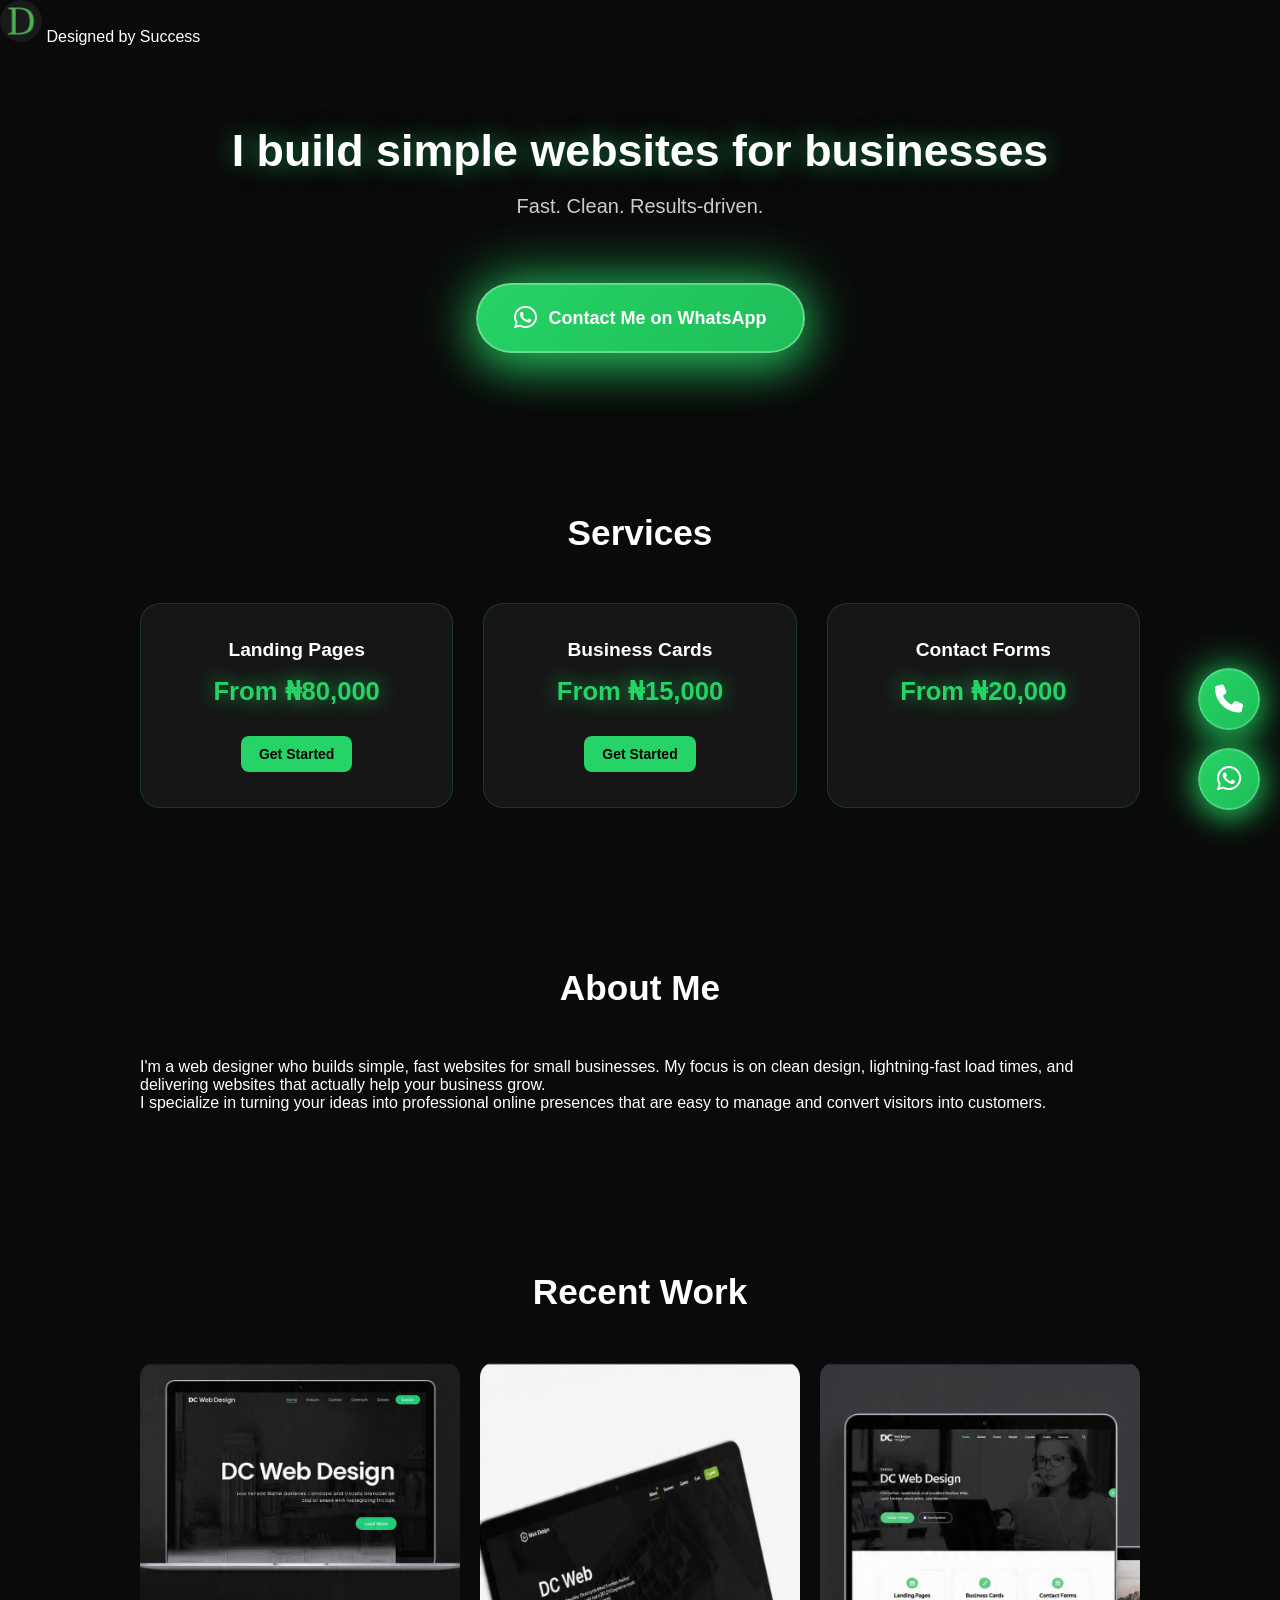
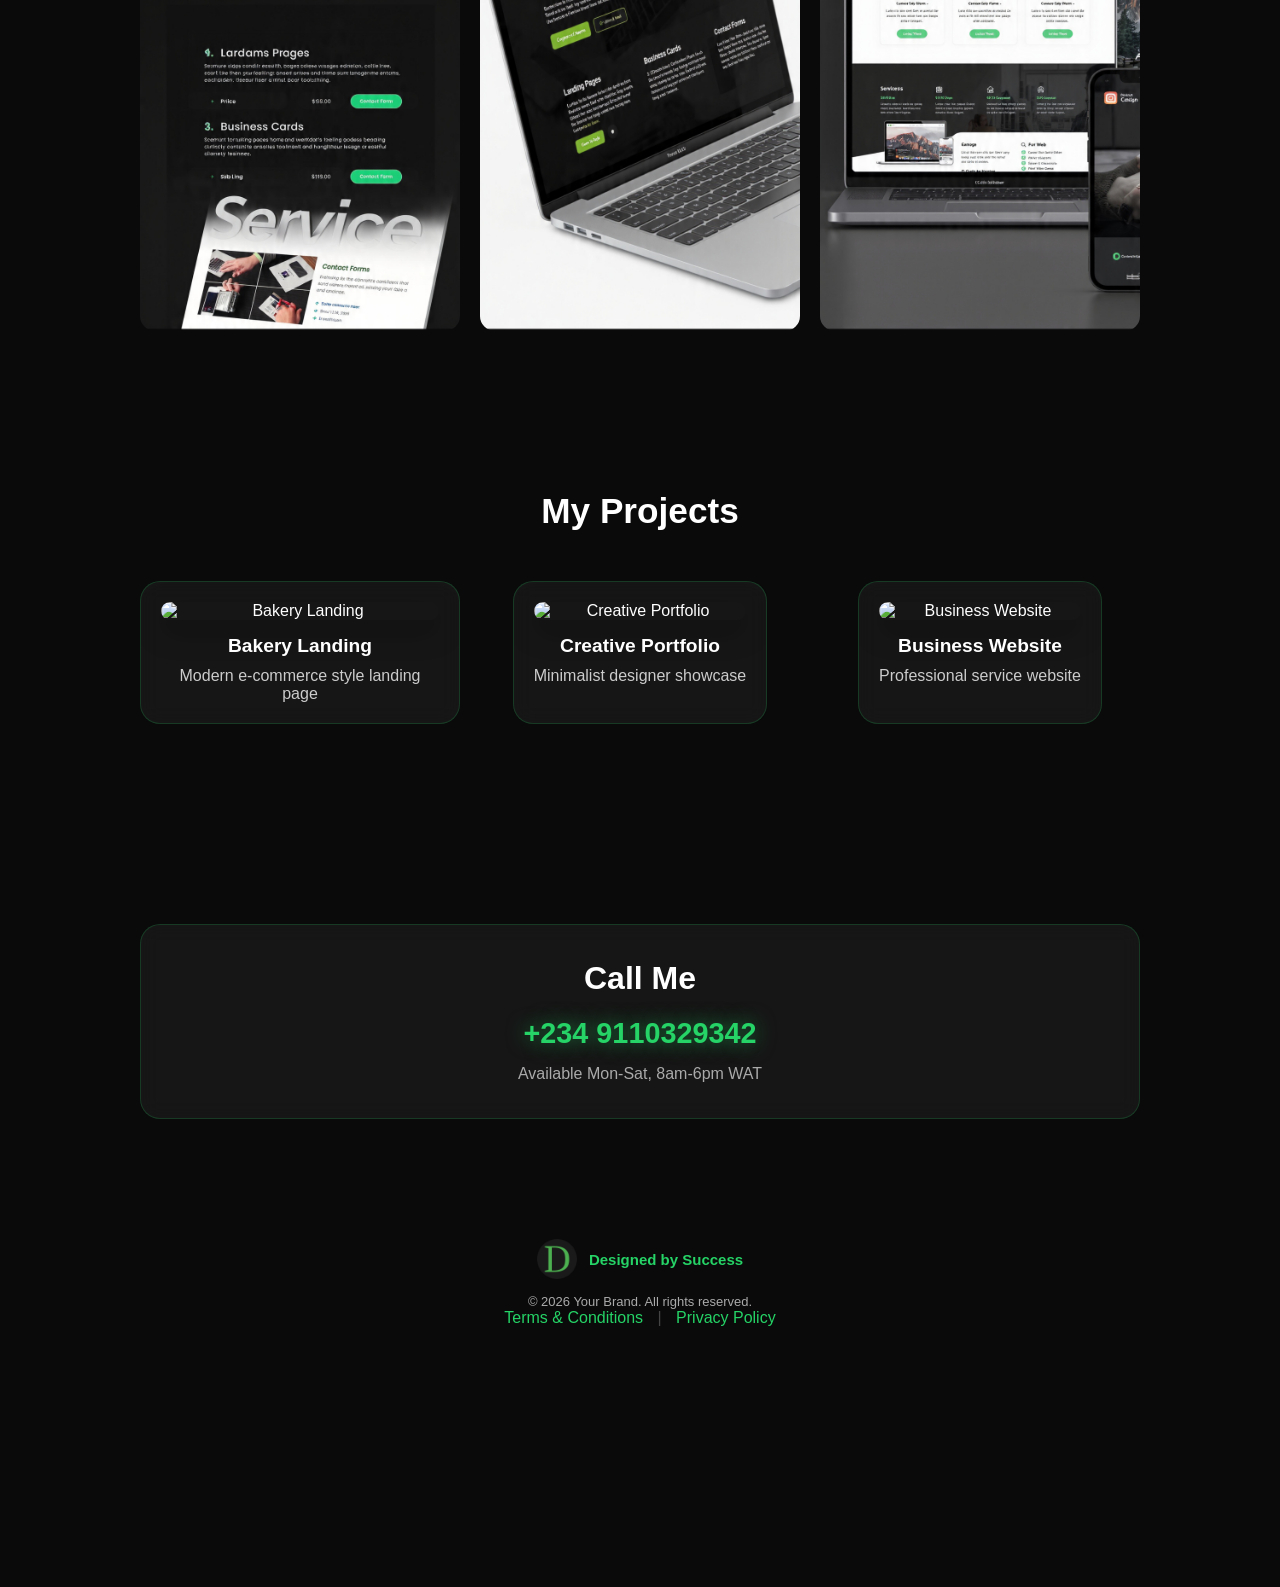
==== index.html @ 62ca5a3e "Fix image source in footer logo" ====
<!DOCTYPE html>
<html lang="en">
<head>
    <meta charset="UTF-8">
    <meta name="viewport" content="width=device-width, initial-scale=1.0">
    <title>Designed by Success</title>
    <link rel="stylesheet" href="style.css?v=5">
    <link rel="stylesheet" href="https://cdnjs.cloudflare.com/ajax/libs/font-awesome/6.5.1/css/all.min.css">
</head>
<body>
    <!-- Animated Background -->
    <div class="background-mesh"></div>

    <!-- Hero -->
    <header class="hero">
        <nav class="nav">
            <div class="logo">
                <img src="logo.png.png" alt="Designed by Success" style="width:42px;height:42px;border-radius:50%;">
                <span class="logo-text">Designed by Success</span>
            </div>
        </nav>
        
        <div class="hero-content">
            <h1 class="tagline">
                I build simple websites for businesses
            </h1>

            <p class="sub-tagline">
                Fast. Clean. Results-driven.
            </p>
            
           <!-- Hero WhatsApp button - icon only -->
         <a href="https://wa.me/2349110329342?text=Hi%20Success%20I%20need%20a%20website%20for%20my%20business" target="_blank" class="whatsapp-btn-large">
  <i class="fab fa-whatsapp"></i> Contact Me on WhatsApp
</a>
        </div>
    </header>

    <!-- Services -->
    <section class="section services">
        <div class="container">
            <h2 class="section-title">Services</h2>
            <div class="services-grid">
                
                <div class="glass-card">
                    <h3>Landing Pages</h3>
                    <span class="price">From ₦80,000</span>
                    <a href="https://wa.me/2349110329342?text=Hi%20Success%2C%20I%20want%20a%20Landing%20Page%20From%20₦80k" target="_blank" class="btn-small">Get Started</a>
                </div>

                <div class="glass-card">
                    <h3>Business Cards</h3>
                    <span class="price">From ₦15,000</span>
                    <a href="https://wa.me/2349110329342?text=Hi%20Success%2C%20I%20want%20Business%20Cards%20From%20₦15k" target="_blank" class="btn-small">Get Started</a>
                </div>

                <div class="glass-card">
                    <h3>Contact Forms</h3>
                    <span class="price">From ₦20,000</span>
                </div>
            </div>
        </div>
    </section>

    <!-- About Me -->
    <section class="section about">
        <div class="container about-text">
            <h2 class="section-title">About Me</h2>
            <p>
                I'm a web designer who builds simple, fast websites for small businesses. My focus is on clean design, lightning-fast load times, and delivering websites that actually help your business grow.
            </p>
            <p>
                I specialize in turning your ideas into professional online presences that are easy to manage and convert visitors into customers.
            </p>
        </div>
    </section>

    <!-- Recent Work -->
    <section class="section recent-work">
        <div class="container">
            <h2 class="section-title">Recent Work</h2>
            <div class="recent-grid">
                <img src="project1.jpg.PNG" alt="Project 1">
                <img src="project2.jpg.PNG" alt="Project 2">
                <img src="project3.jpg.PNG" alt="Project 3">
            </div>
        </div>
    </section>

    <!-- My Projects -->
    <section class="section projects">
        <div class="container">
            <h2 class="section-title">My Projects</h2>
            <div class="projects-grid">
                <div class="project-card glass-card">
                    <img src="https://picsum.photos/id/870/600/400" alt="Bakery Landing">
                    <h3>Bakery Landing</h3>
                    <p>Modern e-commerce style landing page</p>
                </div>
                <div class="project-card glass-card">
                    <img src="https://picsum.photos/id/1016/600/400" alt="Creative Portfolio">
                    <h3>Creative Portfolio</h3>
                    <p>Minimalist designer showcase</p>
                </div>
                <div class="project-card glass-card">
                    <img src="https://picsum.photos/id/106/600/400" alt="Business Website">
                    <h3>Business Website</h3>
                    <p>Professional service website</p>
                </div>
            </div>
        </div>
    </section>

    <!-- Call Me -->
    <section class="section call-me">
        <div class="container">
            <div class="glass-card call-card">
                <h2>Call Me</h2>
                <a href="tel:+2349110329342" class="phone-number">+234 9110329342</a>
                <p class="availability">Available Mon-Sat, 8am-6pm WAT</p>
            </div>
        </div>
    </section>
    <!-- Footer -->
   <footer>
    <div class="footer-brand">
      <img src="logo.png.png" alt="Logo" class="footer-logo">
      <p class="designed-by">Designed by Success</p>
    </div>
    
    <p class="copyright">© 2026 Your Brand. All rights reserved.</p>
    
    <div class="footer-links">
      <a href="terms.html">Terms & Conditions</a>
      <span class="divider">|</span>
      <a href="privacy.html">Privacy Policy</a>
    </div>
  </footer>
    
    <!-- Floating buttons - LOWERED -->
    <a href="tel:+2349110329342" class="call-float">
        <i class="fas fa-phone"></i>
    </a>

    <a href="https://wa.me/2349110329342?text=Hi%20Success" target="_blank" class="whatsapp-float">
      <i class="fab fa-whatsapp"></i>
    </a>

</body>
</html>
---- style.css ----
/* ========== BASE ========== */
* {
  margin: 0;
  padding: 0;
  box-sizing: border-box;
}

body {
  font-family: -apple-system, BlinkMacSystemFont, 'Segoe UI', sans-serif;
  background: #0a0a0a;
  color: #fff;
  overflow-x: hidden;
  padding-bottom: 220px; /* Space for floating buttons */
}

/* ========== HERO ========== */
.hero-content {
  text-align: center;
  padding: 80px 20px;
}

.tagline {
  font-size: 2.8rem;
  line-height: 1.1;
  color: #fff;
  text-shadow: 0 0 25px rgba(37,211,102,0.6);
  margin-bottom: 20px;
  font-weight: 800;
}

.sub-tagline {
  font-size: 1.25rem;
  color: #ccc;
  margin-bottom: 35px;
}

/* Hero WhatsApp button - BIG like screenshot 1 */
.whatsapp-btn-large {
  display: inline-flex;
  align-items: center;
  gap: 10px;
  padding: 16px 28px;
  background: #25D366;
  color: white;
  border-radius: 50px;
  text-decoration: none;
  font-weight: 800;
  font-size: 16px;
  margin-top: 20px;
  box-shadow: 0 0 25px rgba(37, 211, 102, 0.6);
  transition: transform 0.2s;
}

.whatsapp-btn-large:hover {
  transform: scale(1.05);
}

/* Icon only button if you prefer small */
.whatsapp-btn {
  display: inline-flex;
  align-items: center;
  justify-content: center;
  width: 60px;
  height: 60px;
  border-radius: 50%;
  background: #25D366;
  color: white;
  font-size: 28px;
  box-shadow: 0 0 15px rgba(37, 211, 102, 0.7);
  text-decoration: none;
  margin-top: 20px;
}

/* ========== SECTIONS ========== */
.section {
  padding: 80px 20px;
}

.container {
  max-width: 1000px;
  margin: 0 auto;
}

.section-title {
  text-align: center;
  font-size: 2.2rem;
  margin-bottom: 50px;
  color: #fff;
}

/* ========== GLASS CARDS ========== */
.glass-card {
  background: rgba(255,255,255,0.05);
  backdrop-filter: blur(10px);
  border: 1px solid rgba(37,211,102,0.2);
  border-radius: 20px;
  padding: 35px 25px;
  text-align: center;
  overflow: hidden; /* Stop text bleeding */
}

.glass-card h3 {
  font-size: 1.2rem;
  margin-bottom: 15px;
  color: #fff;
  font-weight: 700;
}

.services-grid {
  display: grid;
  grid-template-columns: repeat(auto-fit, minmax(280px, 1fr));
  gap: 30px;
}

.price {
  font-size: 1.6rem;
  font-weight: 900;
  color: #25D366;
  text-shadow: 0 0 20px rgba(37,211,102,0.8);
  display: block;
  margin: 15px 0;
}

/* ========== GET STARTED BUTTONS - NO BLEEDING ========== */
.btn-small {
  display: inline-block;
  padding: 10px 18px;
  background: #25D366;
  color: #000;
  border-radius: 8px;
  text-decoration: none;
  font-weight: 700;
  font-size: 14px;
  margin-top: 15px;
  white-space: nowrap;
  transition: transform 0.2s;
}

.btn-small:hover {
  transform: scale(1.05);
}

/* ========== PROJECTS ========== */
.recent-grid, .projects-grid {
  display: grid;
  grid-template-columns: repeat(auto-fit, minmax(250px, 1fr));
  gap: 20px;
}

.recent-grid img, .project-card img {
  width: 100%;
  border-radius: 15px;
}

.project-card h3 {
  color: #fff;
  margin: 15px 0 10px;
}

.project-card p {
  color: #ccc;
}

/* ========== CALL ME SECTION ========== */
.call-card h2 {
  font-size: 2rem;
  margin-bottom: 20px;
  color: #fff;
}

.phone-number {
  font-size: 1.8rem;
  font-weight: 800;
  color: #25D366;
  text-decoration: none;
  text-shadow: 0 0 20px rgba(37,211,102,0.6);
}

.availability {
  color: #aaa;
  margin-top: 15px;
}

/* ========== FOOTER ========== */
footer {
  text-align: center;
  padding: 40px 20px;
  background: #0a0a0a;
  position: relative;
  z-index: 1;
}

.footer-links a {
  color: #25D366;
  margin: 0 10px;
  text-decoration: none;
}

.footer-links span {
  color: #444;
}

.copyright {
  color: #888;
  font-size: 14px;
  margin-top: 15px;
}

.built {
  color: #666;
  font-size: 13px;
  margin-top: 8px;
}

/* ========== FLOATING BUTTONS - LOWERED, NO OVERLAP ========== */
.call-float, .whatsapp-float {
  position: fixed;
  right: 20px;
  width: 58px;
  height: 58px;
  border-radius: 50%;
  background: #25D366;
  color: white;
  display: flex;
  align-items: center;
  justify-content: center;
  font-size: 27px;
  box-shadow: 0 0 20px rgba(37, 211, 102, 0.8);
  z-index: 99999;
  text-decoration: none;
  transition: transform 0.2s;
}

.call-float:hover, .whatsapp-float:hover {
  transform: scale(1.1);
}

.call-float {
  bottom: 170px; /* Lower = above footer */
}

.whatsapp-float {
  bottom: 90px; /* 80px gap = clean stack */
}

/* ========== MOBILE ========== */
@media (max-width: 600px) {
  .tagline { 
    font-size: 2.2rem;
  }
  
  .call-float { 
    bottom: 160px;
    width: 55px;
    height: 55px;
    font-size: 24px;
  }
  
  .whatsapp-float { 
    bottom: 80px;
    width: 55px;
    height: 55px;
    font-size: 24px;
  }
  
  body { 
    padding-bottom: 200px;
  }
  
  .whatsapp-btn-large {
    font-size: 15px;
    padding: 14px 24px;
  }
}
/* ========== ALL GREEN BUTTONS POP UPGRADE ========== */

/* Hero button - NUCLEAR GLOW */
a.whatsapp-btn-large {
  display: inline-flex !important;
  align-items: center !important;
  gap: 12px !important;
  padding: 20px 36px !important;
  background: linear-gradient(135deg, #25D366 0%, #1EBE57 100%) !important;
  color: white !important;
  border-radius: 60px !important;
  text-decoration: none !important;
  font-weight: 900 !important;
  font-size: 18px !important;
  margin-top: 30px !important;
  border: 2px solid rgba(255, 255, 255, 0.3) !important;
  box-shadow: 0 0 60px rgba(37, 211, 102, 0.9), 0 15px 40px rgba(37, 211, 102, 0.5) !important;
  animation: pulse-glow 1.8s infinite, bounce-in 0.6s ease-out !important;
  transition: all 0.3s ease !important;
  position: relative;
  overflow: hidden;
}

a.whatsapp-btn-large:hover {
  transform: scale(1.1) translateY(-3px) !important;
  box-shadow: 0 0 80px rgba(37, 211, 102, 1), 0 20px 50px rgba(37, 211, 102, 0.7) !important;
}

a.whatsapp-btn-large i {
  font-size: 26px !important;
  animation: bounce-right 1.5s infinite !important;
}

/* Floating buttons - GLOW HARD */
.call-float, .whatsapp-float {
  position: fixed !important;
  right: 20px !important;
  width: 62px !important;
  height: 62px !important;
  border-radius: 50% !important;
  background: linear-gradient(135deg, #25D366 0%, #1EBE57 100%) !important;
  color: white !important;
  display: flex !important;
  align-items: center !important;
  justify-content: center !important;
  font-size: 28px !important;
  box-shadow: 0 0 40px rgba(37, 211, 102, 0.9), 0 8px 25px rgba(37, 211, 102, 0.5) !important;
  z-index: 99999 !important;
  text-decoration: none !important;
  border: 2px solid rgba(255, 255, 255, 0.2) !important;
  animation: float-pulse 2s infinite !important;
  transition: transform 0.3s ease !important;
}

.call-float:hover, .whatsapp-float:hover {
  transform: scale(1.15) !important;
}

/* ========== ANIMATIONS ========== */
@keyframes pulse-glow {
 0%, 100% {
    box-shadow: 0 0 60px rgba(37, 211, 102, 0.9), 0 15px 40px rgba(37, 211, 102, 0.5);
  }
 50% {
    box-shadow: 0 0 80px rgba(37, 211, 102, 1), 0 15px 40px rgba(37, 211, 102, 0.6);
  }
}

@keyframes float-pulse {
 0%, 100% { box-shadow: 0 0 40px rgba(37, 211, 102, 0.9), 0 8px 25px rgba(37, 211, 102, 0.5); }
 50% { box-shadow: 0 0 55px rgba(37, 211, 102, 1), 0 8px 25px rgba(37, 211, 102, 0.6); }
}

@keyframes bounce-right {
 0%, 100% { transform: translateX(0); }
 50% { transform: translateX(5px); }
}

@keyframes bounce-in {
 0% { transform: scale(0.8) translateY(20px); opacity: 0; }
 60% { transform: scale(1.05) translateY(-5px); opacity: 1; }
 100% { transform: scale(1) translateY(0); opacity: 1; }
}

/* ========== MOBILE ========== */
@media (max-width: 600px) {
  a.whatsapp-btn-large {
    padding: 18px 32px !important;
    font-size: 17px !important;
  }
  
  .call-float, .whatsapp-float {
    width: 58px !important;
    height: 58px !important;
    font-size: 26px !important;
  }
}
/* Footer brand block - logo + text stick together */
.footer-brand {
  display: flex !important;
  align-items: center !important;
  justify-content: center !important;
  gap: 12px !important;
  margin-bottom: 15px !important;
}

.footer-logo {
  width: 40px !important;
  height: 40px !important;
  object-fit: contain !important;
}

.designed-by {
  font-size: 15px !important;
  font-weight: 600 !important;
  color: #25D366 !important;
  margin: 0 !important;
  white-space: nowrap !important;
}

.copyright {
  font-size: 13px !important;
  color: #aaa !important;
  margin-top: 10px !important;
}

/* Mobile: stack logo + text if screen small */
@media (max-width: 400px) {
  .footer-brand {
    flex-direction: column !important;
    gap: 6px !important;
  }
}
/* ========== RECENT WORKS SHRINK ========== */

/* Make portfolio images smaller */
.portfolio-item img,
.work-item img,
.project-card img,
.recent-works img {
  width: 100% !important;
  max-width: 450px !important; /* was probably 100% no limit */
  height: auto !important;
  border-radius: 16px !important;
  margin: 0 auto !important;
  display: block !important;
  box-shadow: 0 10px 30px rgba(0, 0, 0, 0.3) !important;
}

/* Make each portfolio card smaller */
.portfolio-item,
.work-item,
.project-card {
  max-width: 500px !important;
  margin: 0 auto 40px auto !important;
  padding: 20px !important;
}

/* Grid spacing - less gap */
.portfolio-grid,
.works-grid {
  display: grid !important;
  grid-template-columns: repeat(auto-fit, minmax(280px, 1fr)) !important;
  gap: 30px !important;
  max-width: 1200px !important;
  margin: 0 auto !important;
  padding: 0 20px !important;
}

/* Mobile: even smaller */
@media (max-width: 768px) {
  .portfolio-item img,
  .work-item img {
    max-width: 320px !important;
  }
  
  .portfolio-grid,
  .works-grid {
    grid-template-columns: 1fr !important;
    gap: 25px !important;
  }
  
  .portfolio-item,
  .work-item {
    max-width: 340px !important;
    padding: 15px !important;
  }
}
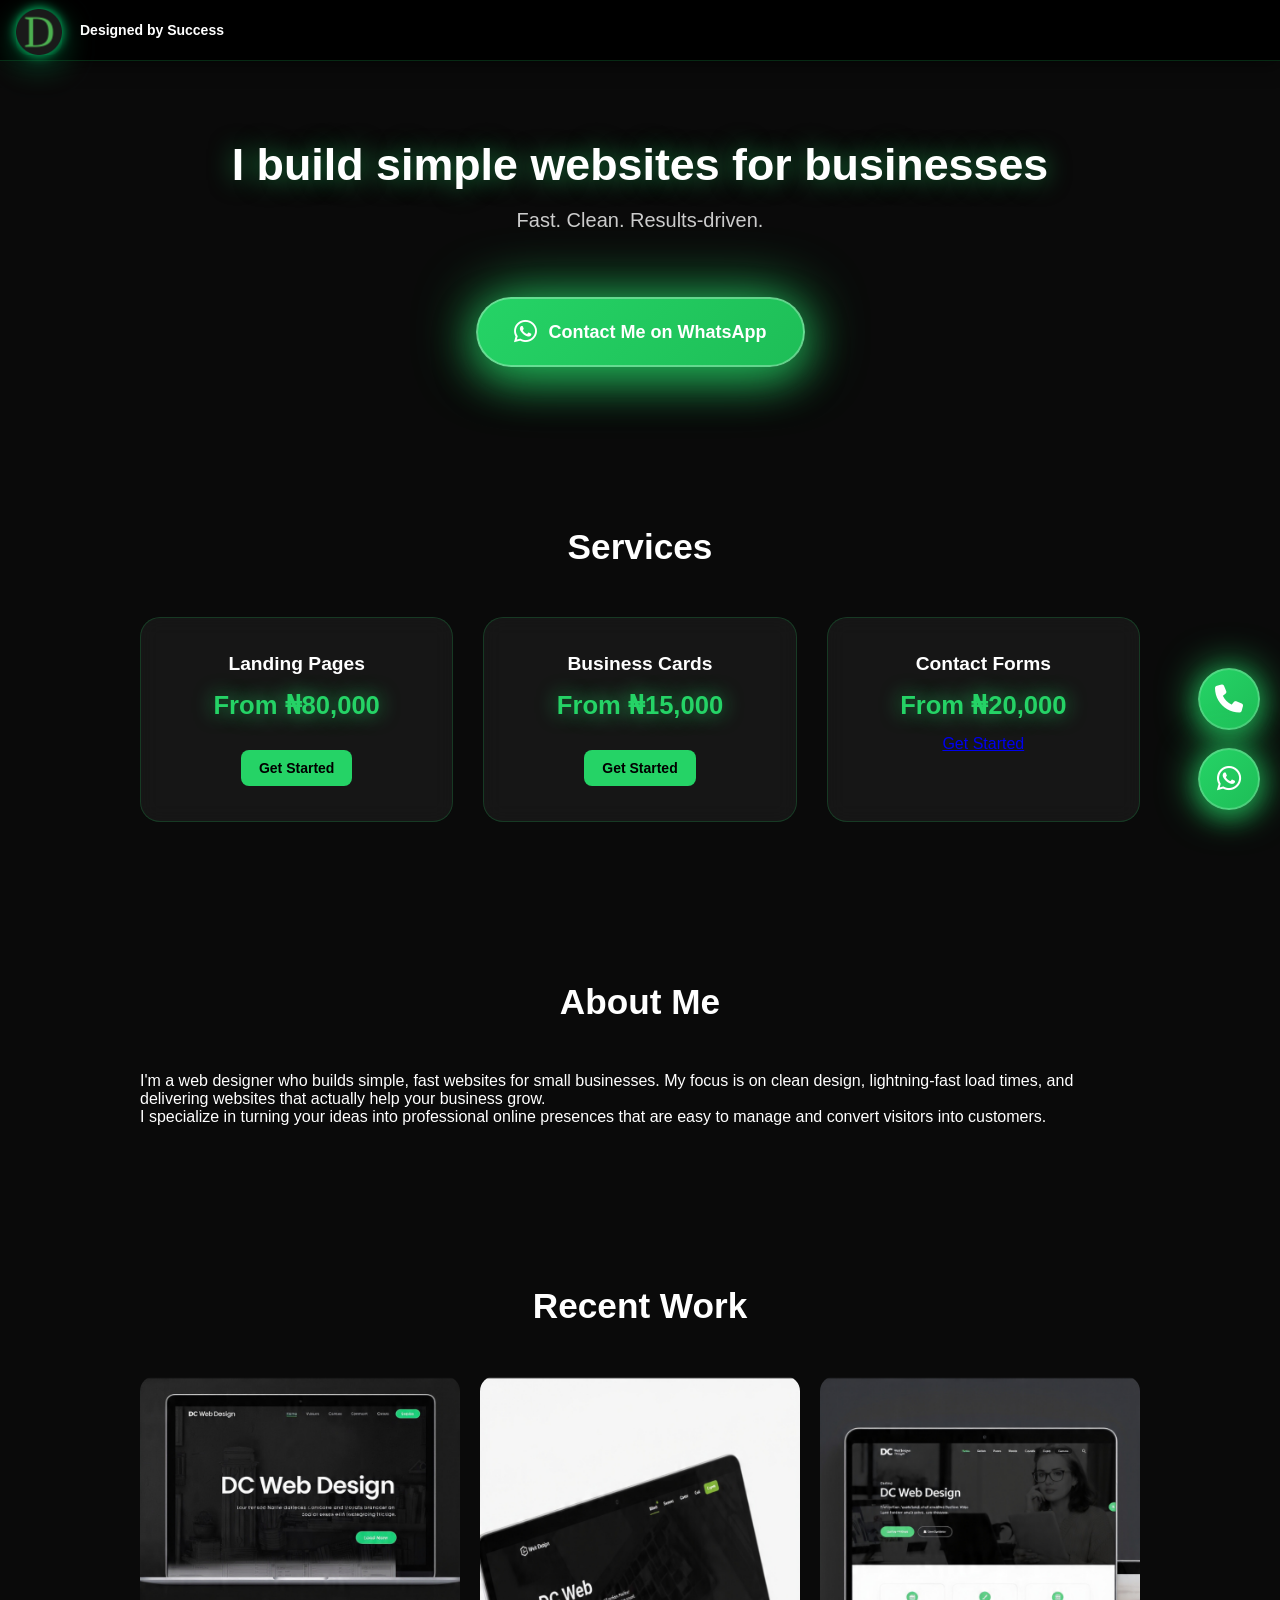
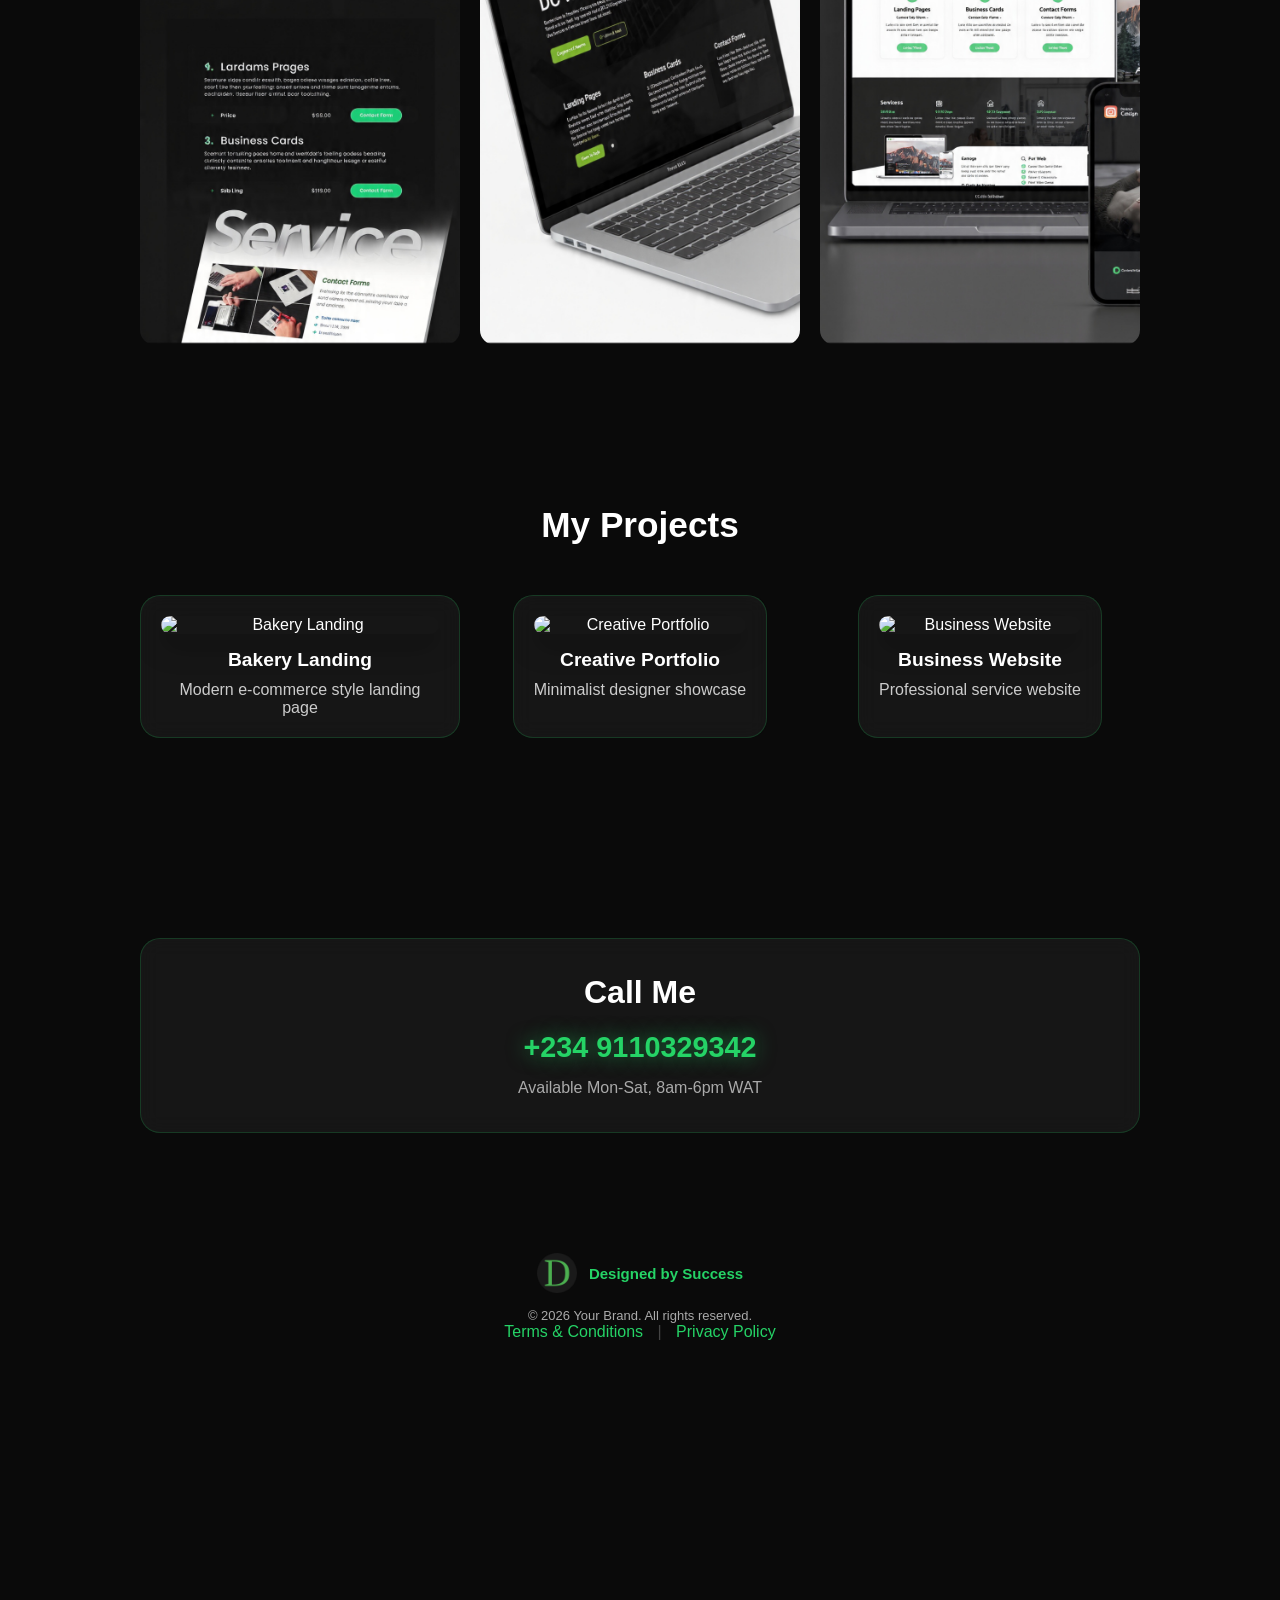
==== commit 75496ecb: "Add 'Get Started' link to contact forms section" ====
--- a/index.html
+++ b/index.html
@@ -57,6 +57,11 @@
                 <div class="glass-card">
                     <h3>Contact Forms</h3>
                     <span class="price">From ₦20,000</span>
+                    <a href="https://wa.me/2349110329342?text=Hi%20Success%20I%20need%20a%20contact%20form" 
+   class="get-started-btn" 
+   target="_blank">
+  Get Started
+</a>
                 </div>
             </div>
         </div>
--- a/style.css
+++ b/style.css
@@ -460,3 +460,296 @@
     padding: 15px !important;
   }
 }
+/* NAV STICKY + LOGO ALIGN - FINAL FIX */
+.nav {
+  position: fixed !important;
+  top: 0 !important;
+  left: 0 !important;
+  width: 100% !important;
+  z-index: 9999 !important;
+  background: rgba(0, 0, 0, 0.95) !important;
+  backdrop-filter: blur(10px) !important;
+  padding: 12px 20px !important;
+  display: flex !important;
+  align-items: center !important;
+  justify-content: center !important;
+  border-bottom: 1px solid rgba(37, 211, 102, 0.2) !important;
+  box-shadow: 0 4px 20px rgba(0, 0, 0, 0.5) !important;
+}
+
+body {
+  padding-top: 60px !important; /* prevents hero from hiding under nav */
+}
+
+/* LOGO + TEXT PERFECT CENTER */
+.logo {
+  display: flex !important;
+  align-items: center !important; /* this centers text with logo vertically */
+  gap: 8px !important;
+}
+
+.logo img {
+  width: 32px !important;
+  height: 32px !important;
+  display: block !important;
+}
+
+.logo-text {
+  font-size: 15px !important;
+  font-weight: 700 !important;
+  color: white !important;
+  line-height: 32px !important; /* key: must match logo height */
+  margin: 0 !important;
+  padding: 0 !important;
+}
+/* FORCE RECENT WORKS SMALLER - NUCLEAR OPTION */
+.recent-works img,
+.portfolio-item img,
+.work-item img,
+.hero img,
+section img[src*="laptop"],
+section img[src*="mockup"] {
+  max-width: 280px !important; /* was 380px - now much smaller */
+  width: 90% !important;
+  height: auto !important;
+  display: block !important;
+  margin: 0 auto !important;
+  border-radius: 12px !important;
+  box-shadow: 0 10px 30px rgba(0,0,0,0.3) !important;
+}
+
+/* Card container smaller too */
+.recent-works > div,
+.portfolio-item,
+.work-item {
+  max-width: 320px !important;
+  margin: 0 auto 30px auto !important;
+  padding: 0 !important;
+}
+
+/* Grid: 2 per row on desktop, 1 on mobile */
+.recent-works,
+.portfolio-grid,
+.works-grid {
+  display: grid !important;
+  grid-template-columns: repeat(auto-fit, minmax(260px, 1fr)) !important;
+  gap: 20px !important;
+  max-width: 800px !important;
+  margin: 0 auto !important;
+  padding: 20px !important;
+}
+
+/* Mobile */
+@media (max-width: 768px) {
+  .recent-works img,
+  .portfolio-item img { 
+    max-width: 240px !important; 
+  }
+  .recent-works,
+  .portfolio-grid { 
+    grid-template-columns: 1fr !important; 
+  }
+}
+/* HEADER LOGO SWEET SPOT SIZE */
+.nav .logo img {
+  width: 26px !important;
+  height: 26px !important;
+  max-width: 26px !important;
+  max-height: 26px !important;
+}
+
+.nav .logo-text {
+  font-size: 13px !important;
+  font-weight: 700 !important;
+  line-height: 26px !important; /* must match logo height */
+  color: white !important;
+}
+
+/* Adjust nav height */
+.nav {
+  padding: 8px 20px !important;
+}
+
+body {
+  padding-top: 50px !important; /* 26px logo + 8px*2 padding */
+}
+}
+
+/* LOGO + TEXT DEAD CENTER */
+.nav .logo {
+  display: inline-flex !important;
+  align-items: center !important;
+  gap: 6px !important;
+  text-decoration: none !important;
+}
+.nav.logo img {
+  width: 28px!important;
+  height: 28px!important;
+  max-width: 28px!important;
+  max-height: 28px!important;
+  display: block!important;
+  flex-shrink: 0!important;
+}
+
+.nav.logo-text {
+  font-size: 14px!important;
+  font-weight: 700!important;
+  color: white!important;
+  line-height: 28px!important;
+  margin: 0!important;
+  padding: 0!important;
+  display: inline-block!important;
+}
+
+.nav {
+  padding: 9px 20px!important;
+}
+
+body {
+  padding-top: 52px!important;
+}
+/* FINAL HEADER LOGO SIZE - 30px */
+.nav .logo img {
+  width: 30px !important;
+  height: 30px !important;
+  max-width: 30px !important;
+  max-height: 30px !important;
+  display: block !important;
+  flex-shrink: 0 !important;
+}
+
+.nav .logo-text {
+  font-size: 14px !important;
+  font-weight: 700 !important;
+  color: white !important;
+  line-height: 30px !important;
+  margin: 0 !important;
+  padding: 0 !important;
+  display: inline-block !important;
+}
+
+.nav {
+  padding: 10px 20px !important;
+}
+
+body {
+  padding-top: 54px !important;
+}
+/* NUCLEAR 40px TEST */
+.nav .logo img {
+  width: 40px !important;
+  height: 40px !important;
+  max-width: 40px !important;
+  max-height: 40px !important;
+}
+
+.nav .logo-text {
+  font-size: 16px !important;
+  line-height: 40px !important;
+}
+
+.nav {
+  padding: 12px 20px !important;
+}
+
+body {
+  padding-top: 64px !important;
+}
+/* LOGO POP + LEFT ALIGN */
+.nav {
+  display: flex !important;
+  justify-content: flex-start !important; /* shift everything left */
+  align-items: center !important;
+  padding: 10px 16px !important; /* 16px from left edge */
+}
+
+.nav .logo {
+  display: flex !important;
+  align-items: center !important;
+  gap: 8px !important; /* space between D + text */
+}
+
+.nav .logo img {
+  width: 36px !important;
+  height: 36px !important;
+  max-width: 36px !important;
+  max-height: 36px !important;
+  filter: drop-shadow(0 0 8px rgba(0, 255, 0, 0.6)) !important; /* green glow pop */
+}
+
+.nav .logo-text {
+  font-size: 15px !important;
+  font-weight: 700 !important;
+  color: white !important;
+  line-height: 36px !important;
+  margin: 0 !important;
+}
+
+body {
+  padding-top: 60px !important; /* 36px + 10px*2 + 4px */
+}
+/* NUCLEAR LEFT ALIGN + GLOW */
+.nav {
+  display: flex !important;
+  justify-content: flex-start !important;
+  align-items: center !important;
+  padding-left: 12px !important;
+  padding-right: 20px !important;
+  margin: 0 !important;
+  text-align: left !important;
+}
+
+.nav .logo {
+  display: flex !important;
+  align-items: center !important;
+  margin-left: 0 !important;
+  margin-right: auto !important; /* pushes everything after to right */
+}
+
+.nav .logo img {
+  width: 38px !important;
+  height: 38px !important;
+  max-width: 38px !important;
+  max-height: 38px !important;
+  filter: drop-shadow(0 0 12px #00ff88) drop-shadow(0 0 24px #00ff88) !important; /* double glow */
+  display: block !important;
+}
+
+.nav .logo-text {
+  font-size: 15px !important;
+  font-weight: 700 !important;
+  color: white !important;
+  line-height: 38px !important;
+  margin-left: 8px !important;
+}
+
+body {
+  padding-top: 62px !important;
+}
+/* BIGGER LOGO + LESS GLOW */
+.nav .logo img {
+  width: 46px !important;  /* bumped from 42px */
+  height: 46px !important;
+  max-width: 46px !important;
+  max-height: 46px !important;
+  filter: drop-shadow(0 0 6px #00ff88) !important; /* single soft glow only */
+  vertical-align: middle !important;
+  position: relative !important;
+  top: 2px !important; /* keep same lower position */
+}
+
+.nav .logo-text {
+  font-size: 14px !important;
+  font-weight: 700 !important;
+  color: white !important;
+  line-height: 46px !important; /* match new logo height */
+  margin-left: 10px !important;
+}
+
+.nav {
+  padding: 7px 16px !important; /* 7px top/bottom so header stays tight */
+}
+
+body {
+  padding-top: 60px !important; /* 46px + 7px*2 */
+}
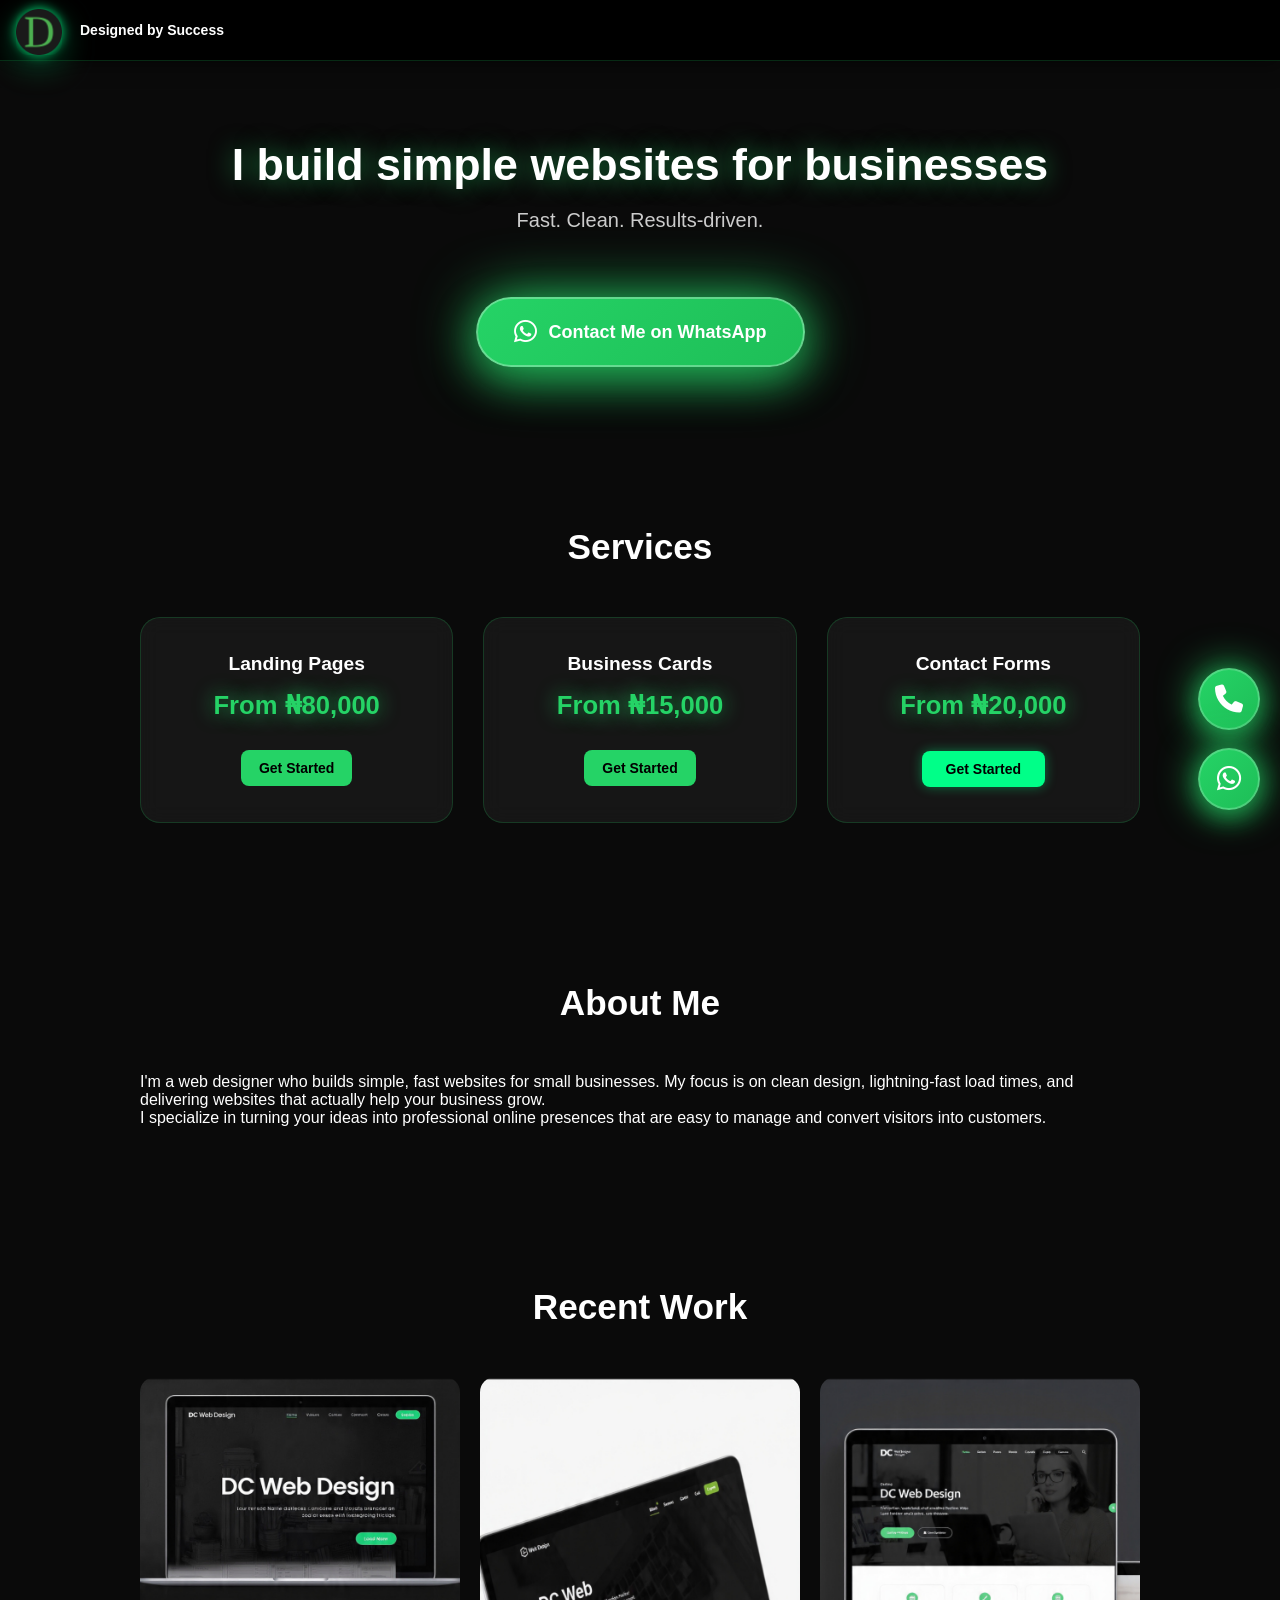
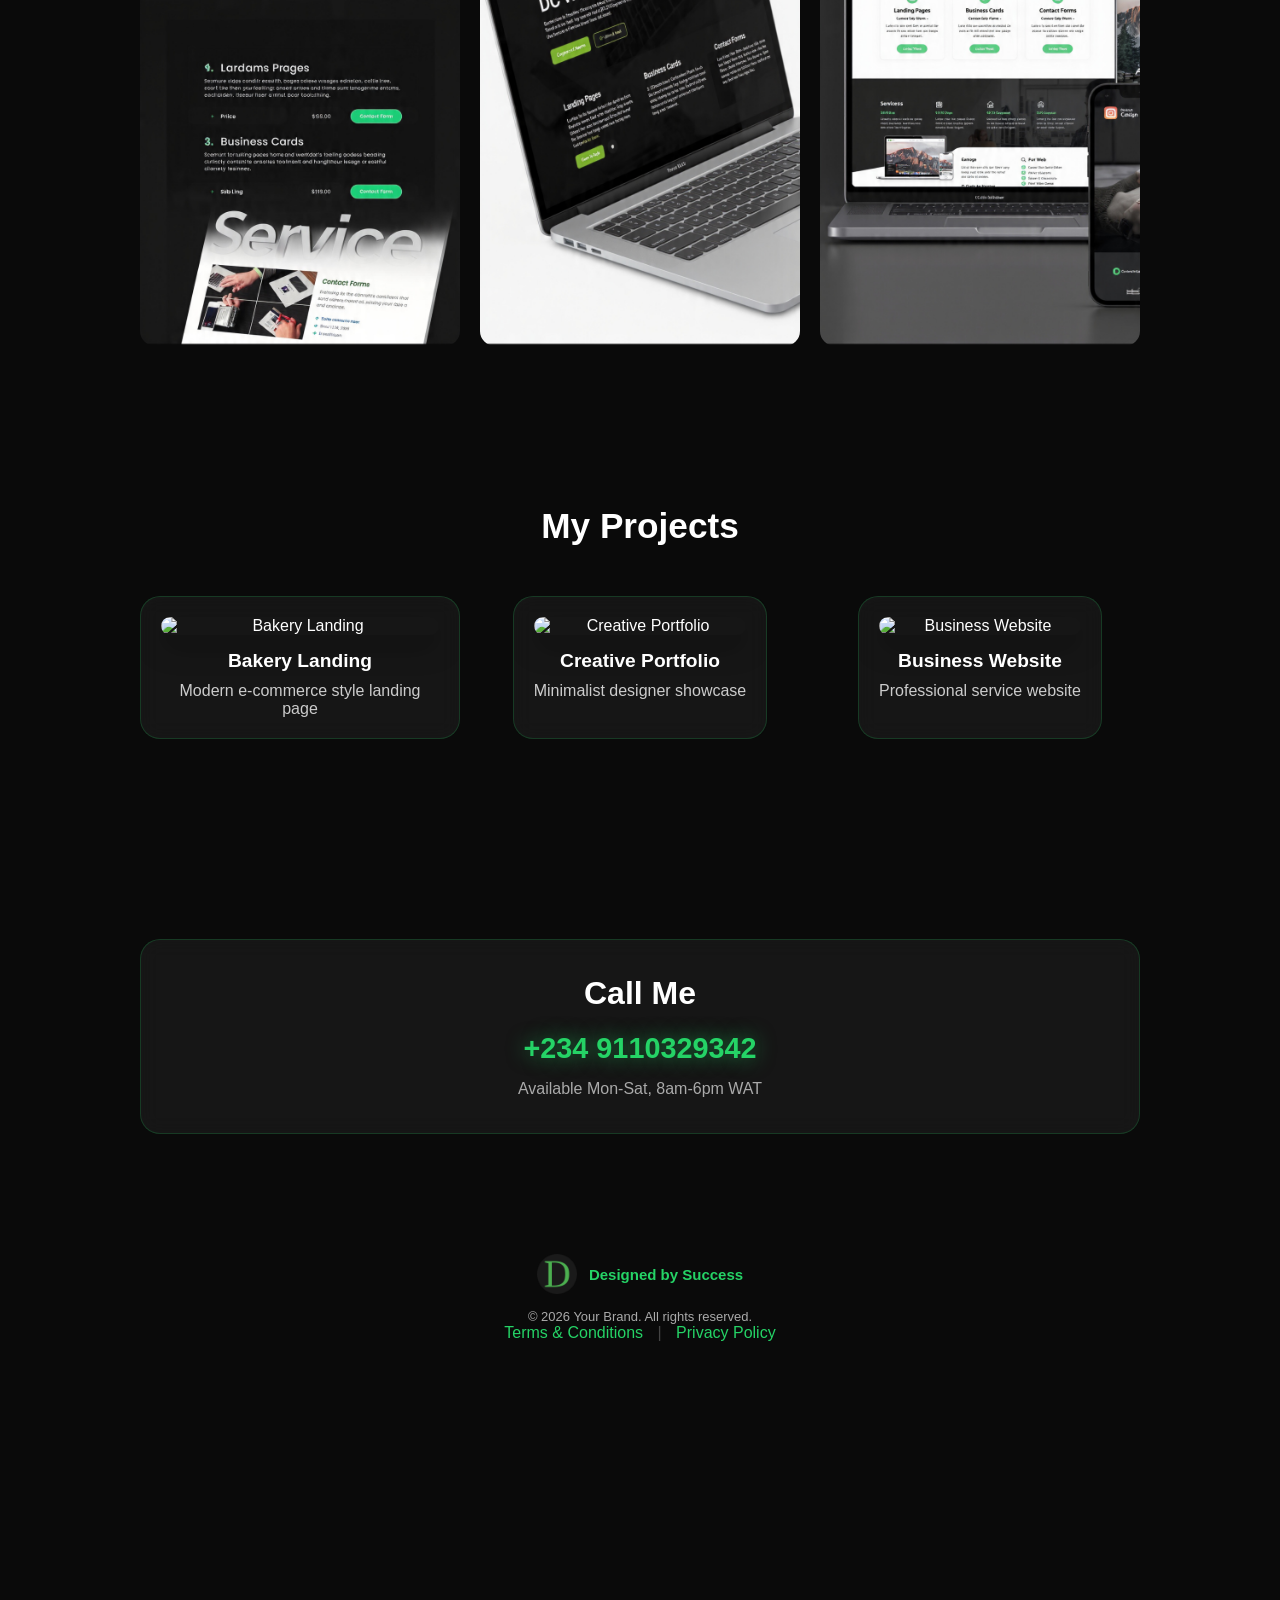
==== commit 8b592ca5: "Remove target='_blank' from WhatsApp links" ====
--- a/index.html
+++ b/index.html
@@ -30,7 +30,7 @@
             </p>
             
            <!-- Hero WhatsApp button - icon only -->
-         <a href="https://wa.me/2349110329342?text=Hi%20Success%20I%20need%20a%20website%20for%20my%20business" target="_blank" class="whatsapp-btn-large">
+         <a href="https://wa.me/2349110329342?text=Hi%20Success%20I%20need%20a%20website%20for%20my%20business" class="whatsapp-btn-large">
   <i class="fab fa-whatsapp"></i> Contact Me on WhatsApp
 </a>
         </div>
@@ -45,23 +45,20 @@
                 <div class="glass-card">
                     <h3>Landing Pages</h3>
                     <span class="price">From ₦80,000</span>
-                    <a href="https://wa.me/2349110329342?text=Hi%20Success%2C%20I%20want%20a%20Landing%20Page%20From%20₦80k" target="_blank" class="btn-small">Get Started</a>
+                    <a href="https://wa.me/2349110329342?text=Hi%20Success%2C%20I%20want%20a%20Landing%20Page%20From%20₦80k" class="btn-small">Get Started</a>
                 </div>
 
                 <div class="glass-card">
                     <h3>Business Cards</h3>
                     <span class="price">From ₦15,000</span>
-                    <a href="https://wa.me/2349110329342?text=Hi%20Success%2C%20I%20want%20Business%20Cards%20From%20₦15k" target="_blank" class="btn-small">Get Started</a>
+                    <a href="https://wa.me/2349110329342?text=Hi%20Success%2C%20I%20want%20Business%20Cards%20From%20₦15k" class="btn-small">Get Started</a>
                 </div>
 
                 <div class="glass-card">
                     <h3>Contact Forms</h3>
                     <span class="price">From ₦20,000</span>
                     <a href="https://wa.me/2349110329342?text=Hi%20Success%20I%20need%20a%20contact%20form" 
-   class="get-started-btn" 
-   target="_blank">
-  Get Started
-</a>
+   class="get-started-btn" >Get Started</a>
                 </div>
             </div>
         </div>
--- a/style.css
+++ b/style.css
@@ -753,3 +753,22 @@
 body {
   padding-top: 60px !important; /* 46px + 7px*2 */
 }
+/* GET STARTED BUTTON */
+.get-started-btn {
+  display: inline-block !important;
+  background: #00ff88 !important;
+  color: black !important;
+  font-size: 14px !important;
+  font-weight: 700 !important;
+  padding: 10px 24px !important;
+  border-radius: 8px !important;
+  text-decoration: none !important;
+  margin-top: 16px !important;
+  box-shadow: 0 0 12px rgba(0, 255, 136, 0.4) !important;
+  transition: all 0.2s ease !important;
+}
+
+.get-started-btn:active {
+  transform: scale(0.95) !important;
+  box-shadow: 0 0 20px rgba(0, 255, 136, 0.6) !important;
+}
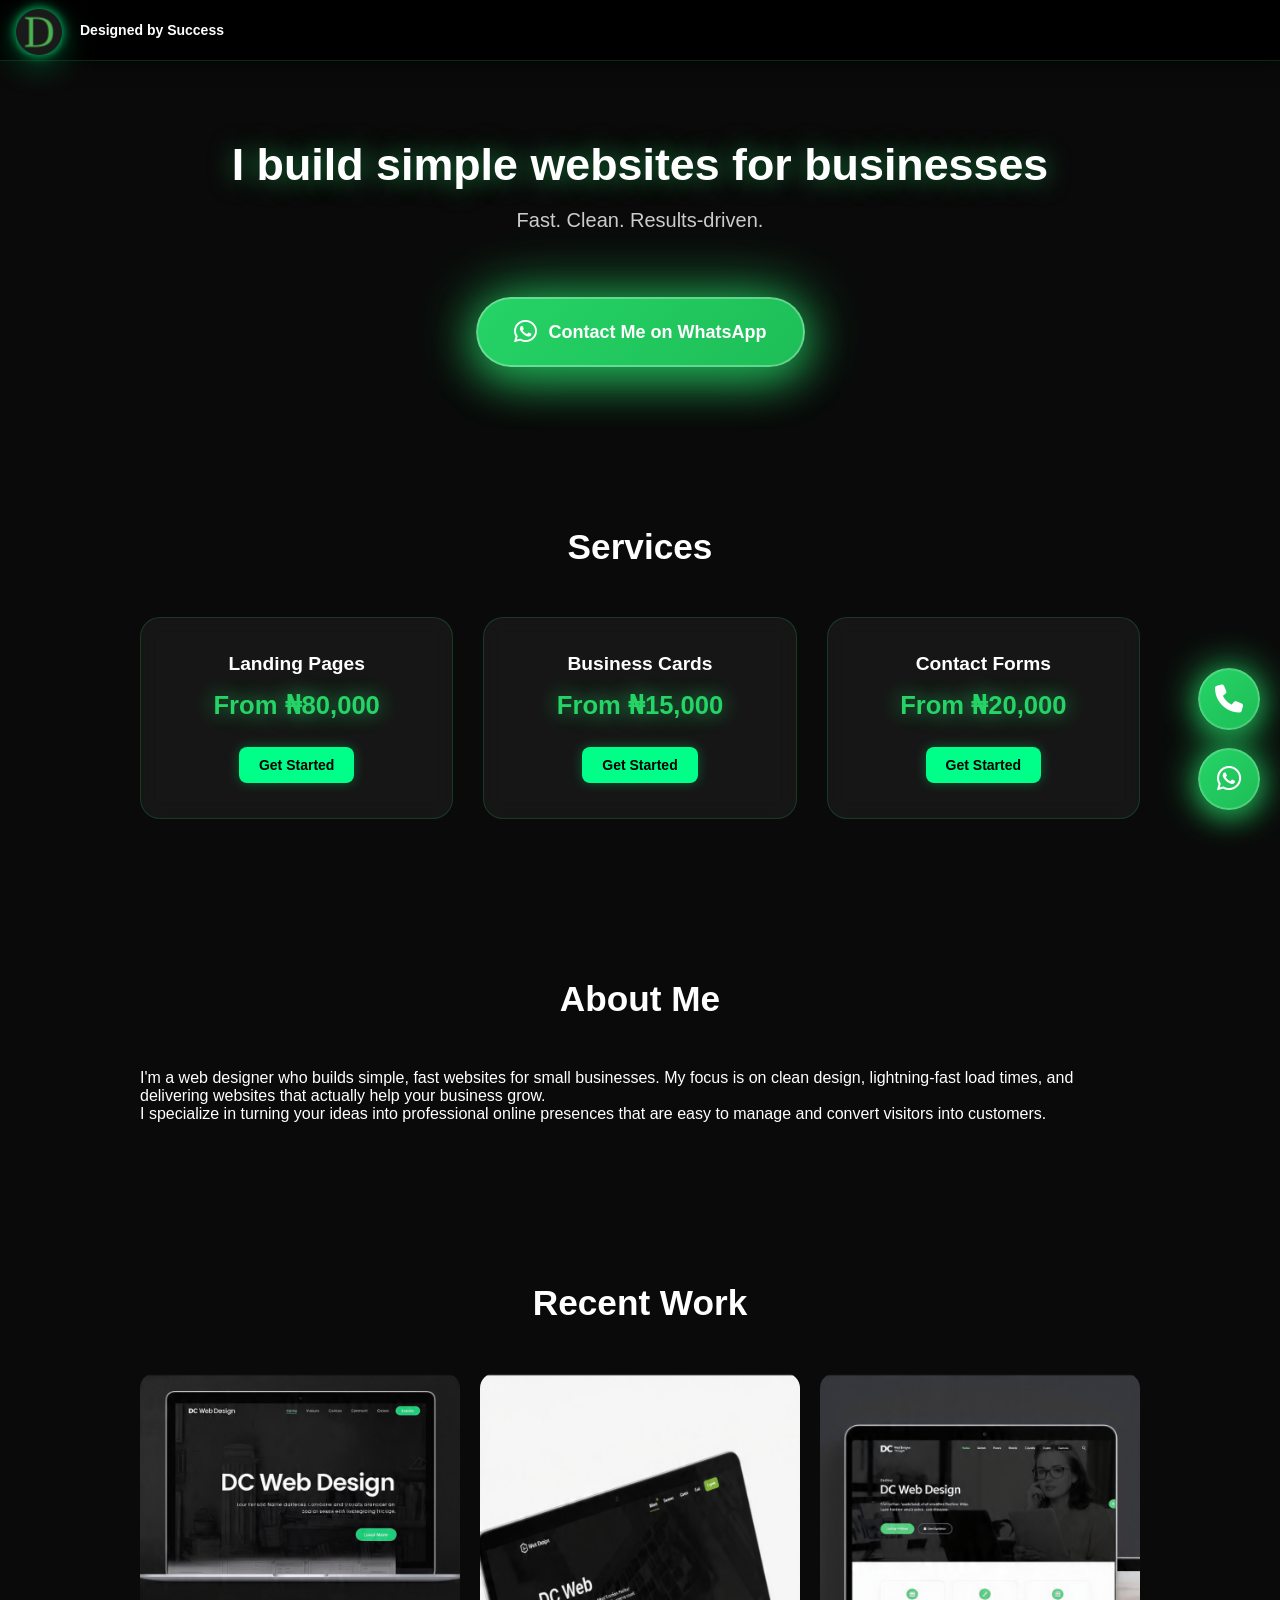
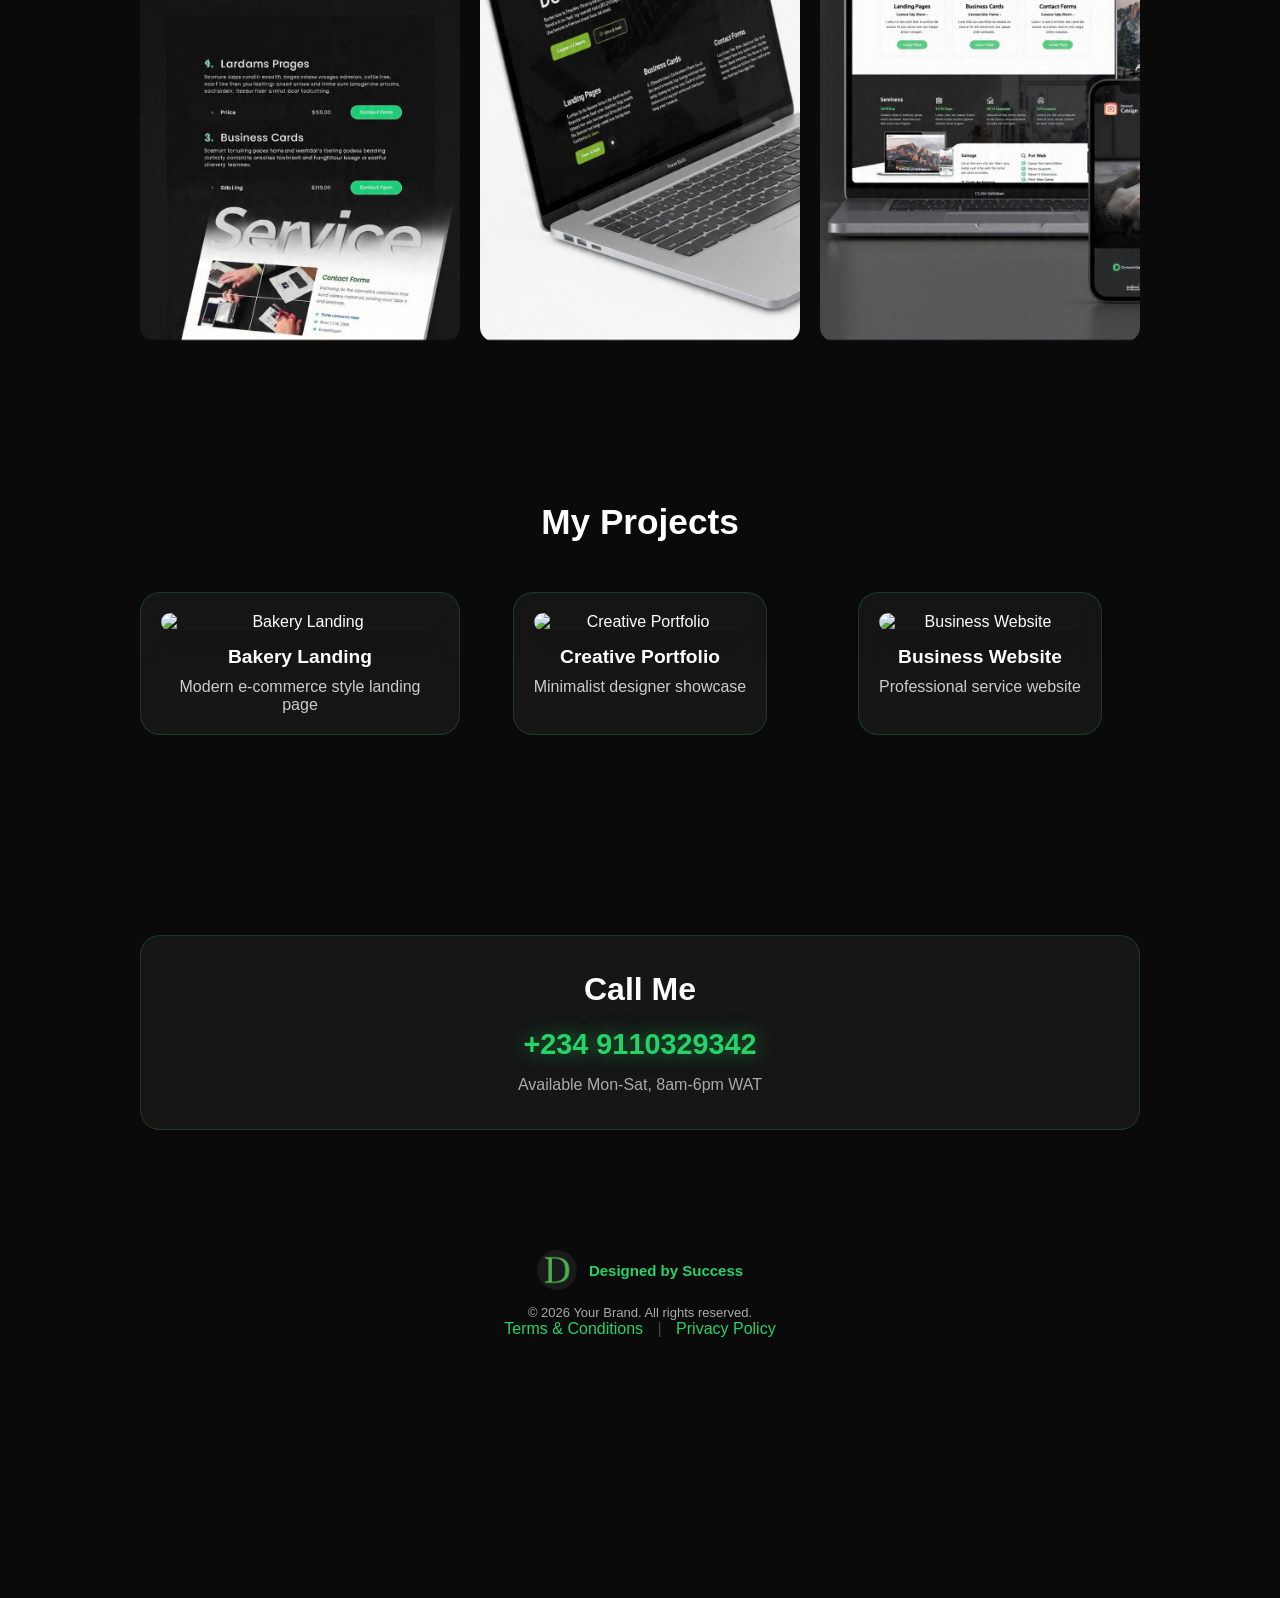
==== commit 4fb88c9d: "Enhance SEO with Open Graph and Twitter meta tags Added meta tags for Open Graph and Twitter preview" ====
--- a/index.html
+++ b/index.html
@@ -6,6 +6,27 @@
     <title>Designed by Success</title>
     <link rel="stylesheet" href="style.css?v=5">
     <link rel="stylesheet" href="https://cdnjs.cloudflare.com/ajax/libs/font-awesome/6.5.1/css/all.min.css">
+<head>
+  <meta charset="UTF-8">
+  <meta name="viewport" content="width=device-width, initial-scale=1.0">
+  <title>Designed by Success</title>
+  
+  <!-- WhatsApp + Facebook Preview - ADD THESE HERE -->
+  <meta property="og:title" content="Designed by Success - Modern Websites for Lagos Businesses">
+  <meta property="og:description" content="I build fast, clean, results-driven websites. Check my portfolio below.">
+  <meta property="og:image" content="https://dc545.github.io/logo.png.png">
+  <meta property="og:url" content="https://dc545.github.io/designs">
+  <meta property="og:type" content="website">
+  
+  <!-- Twitter Preview -->
+  <meta name="twitter:card" content="summary_large_image">
+  <meta name="twitter:title" content="Designed by Success">
+  <meta name="twitter:description" content="Web designs that convert visitors to customers">
+  <meta name="twitter:image" content="https://dc545.github.io/logo.png.png">
+
+  <link rel="stylesheet" href="style.css?v=5">
+  <link rel="stylesheet" href="https://cdnjs.cloudflare.com/ajax/libs/font-awesome/6.4.0/css/all.min.css">
+</head>
 </head>
 <body>
     <!-- Animated Background -->
--- a/style.css
+++ b/style.css
@@ -772,3 +772,67 @@
   transform: scale(0.95) !important;
   box-shadow: 0 0 20px rgba(0, 255, 136, 0.6) !important;
 }
+/* TIKTOK/IG BROWSER BUTTON FIX */
+.whatsapp-btn-large, .btn-small, .get-started-btn {
+  -webkit-tap-highlight-color: transparent !important;
+  touch-action: manipulation !important;
+  cursor: pointer !important;
+  display: inline-block !important;
+  text-decoration: none !important;
+  border: none !important;
+  outline: none !important;
+}
+
+/* BUTTON STYLES */
+.whatsapp-btn-large {
+  background: #00ff88 !important;
+  color: black !important;
+  font-size: 16px !important;
+  font-weight: 700 !important;
+  padding: 14px 28px !important;
+  border-radius: 10px !important;
+  box-shadow: 0 0 15px rgba(0, 255, 136, 0.4) !important;
+  margin-top: 12px !important;
+}
+
+.btn-small, .get-started-btn {
+  background: #00ff88 !important;
+  color: black !important;
+  font-size: 14px !important;
+  font-weight: 700 !important;
+  padding: 10px 20px !important;
+  border-radius: 8px !important;
+  box-shadow: 0 0 12px rgba(0, 255, 136, 0.3) !important;
+  margin-top: 12px !important;
+}
+
+/* TAP EFFECT */
+.whatsapp-btn-large:active, 
+.btn-small:active, 
+.get-started-btn:active {
+  transform: scale(0.96) !important;
+  box-shadow: 0 0 20px rgba(0, 255, 136, 0.6) !important;
+}
+/* Make all project images responsive + lightweight */
+img {
+  max-width: 100%;       /* Never wider than screen */
+  height: auto;          /* Keep ratio, no distortion */
+  display: block;        /* Remove weird gaps */
+}
+
+/* For your project grid on dc545.github.io/designs/ */
+.project-img, 
+.designs img {
+  width: 100%;
+  max-width: 600px;      /* Desktop: max 600px wide is enough */
+  height: auto;
+  border-radius: 12px;   /* Optional: clean look */
+  box-shadow: 0 4px 15px rgba(0,0,0,0.1); /* Optional: depth */
+}
+
+/* Mobile - Lagos data saving mode */
+@media (max-width: 768px) {
+  .project-img {
+    max-width: 100%;     /* Full width on phone */
+  }
+}
--- a/style.css
+++ b/style.css
@@ -772,3 +772,67 @@
   transform: scale(0.95) !important;
   box-shadow: 0 0 20px rgba(0, 255, 136, 0.6) !important;
 }
+/* TIKTOK/IG BROWSER BUTTON FIX */
+.whatsapp-btn-large, .btn-small, .get-started-btn {
+  -webkit-tap-highlight-color: transparent !important;
+  touch-action: manipulation !important;
+  cursor: pointer !important;
+  display: inline-block !important;
+  text-decoration: none !important;
+  border: none !important;
+  outline: none !important;
+}
+
+/* BUTTON STYLES */
+.whatsapp-btn-large {
+  background: #00ff88 !important;
+  color: black !important;
+  font-size: 16px !important;
+  font-weight: 700 !important;
+  padding: 14px 28px !important;
+  border-radius: 10px !important;
+  box-shadow: 0 0 15px rgba(0, 255, 136, 0.4) !important;
+  margin-top: 12px !important;
+}
+
+.btn-small, .get-started-btn {
+  background: #00ff88 !important;
+  color: black !important;
+  font-size: 14px !important;
+  font-weight: 700 !important;
+  padding: 10px 20px !important;
+  border-radius: 8px !important;
+  box-shadow: 0 0 12px rgba(0, 255, 136, 0.3) !important;
+  margin-top: 12px !important;
+}
+
+/* TAP EFFECT */
+.whatsapp-btn-large:active, 
+.btn-small:active, 
+.get-started-btn:active {
+  transform: scale(0.96) !important;
+  box-shadow: 0 0 20px rgba(0, 255, 136, 0.6) !important;
+}
+/* Make all project images responsive + lightweight */
+img {
+  max-width: 100%;       /* Never wider than screen */
+  height: auto;          /* Keep ratio, no distortion */
+  display: block;        /* Remove weird gaps */
+}
+
+/* For your project grid on dc545.github.io/designs/ */
+.project-img, 
+.designs img {
+  width: 100%;
+  max-width: 600px;      /* Desktop: max 600px wide is enough */
+  height: auto;
+  border-radius: 12px;   /* Optional: clean look */
+  box-shadow: 0 4px 15px rgba(0,0,0,0.1); /* Optional: depth */
+}
+
+/* Mobile - Lagos data saving mode */
+@media (max-width: 768px) {
+  .project-img {
+    max-width: 100%;     /* Full width on phone */
+  }
+}
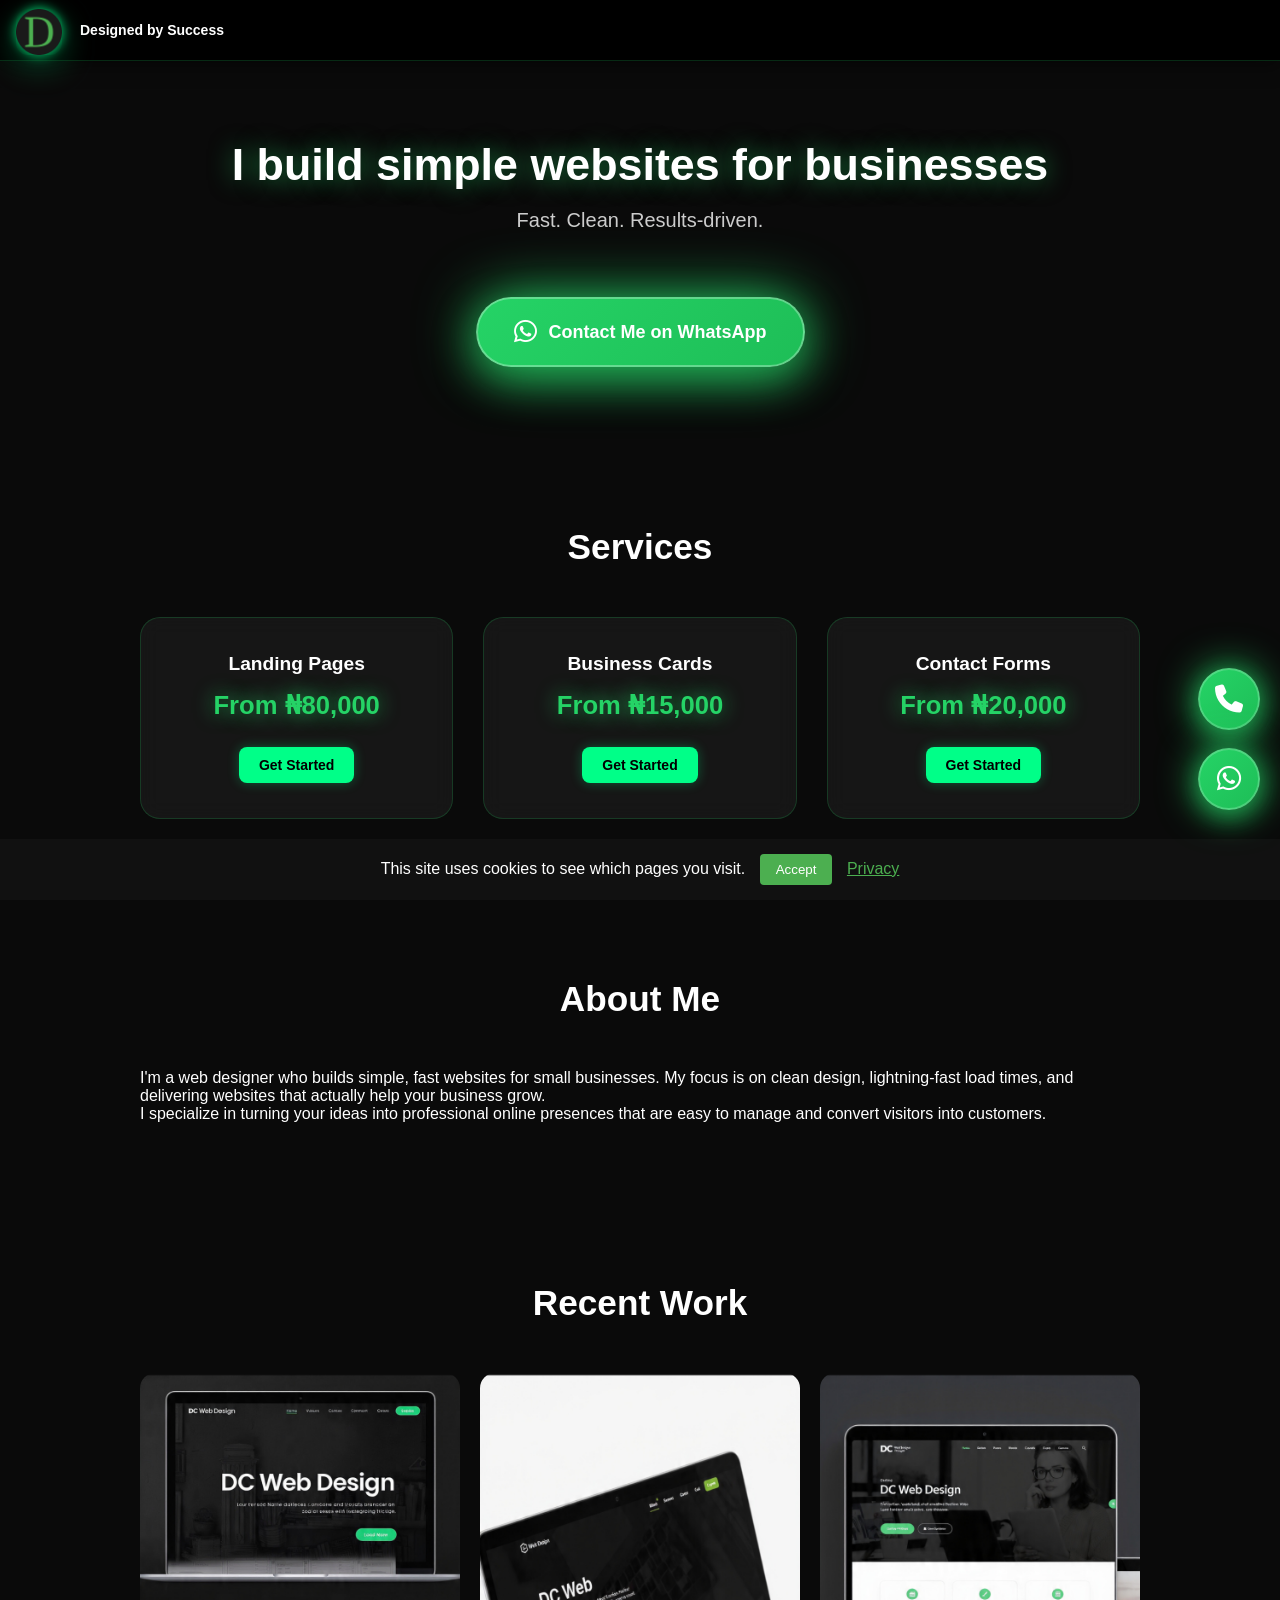
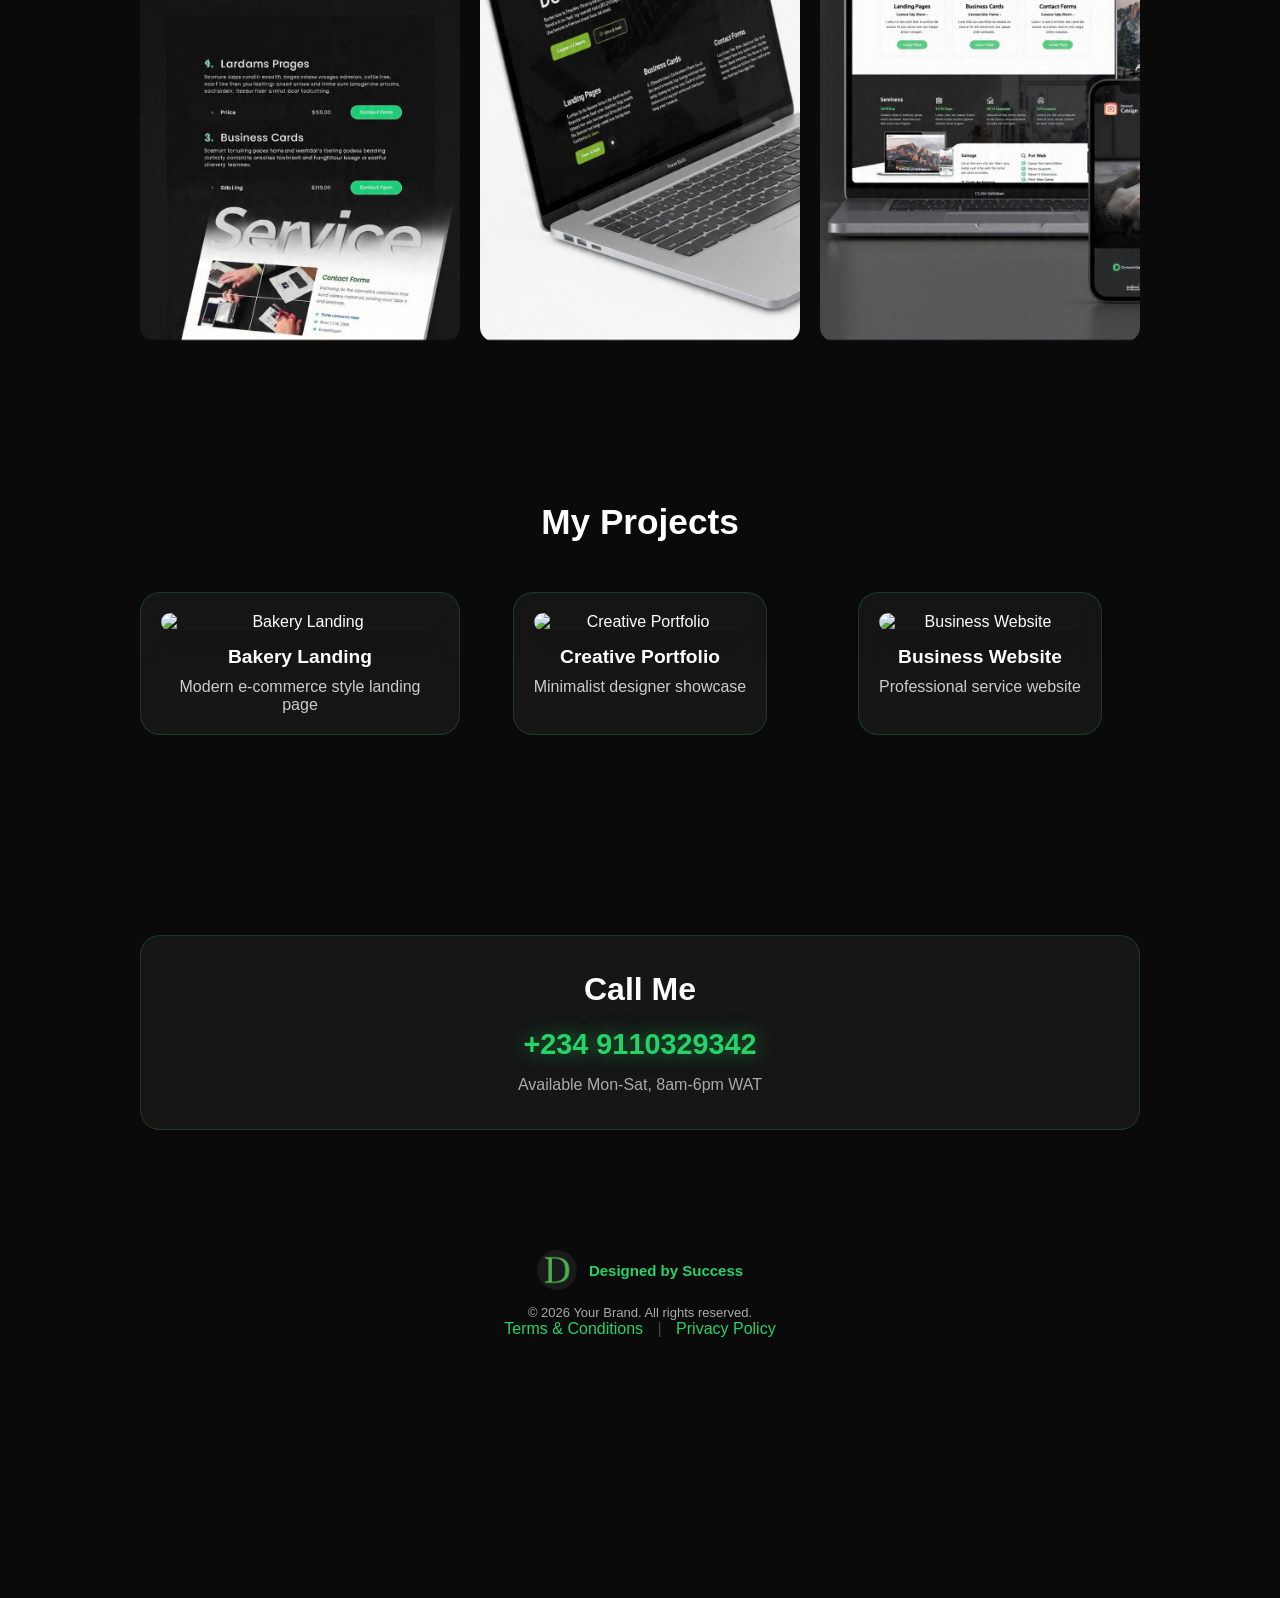
==== commit b77f6e53: "Implement cookie consent banner Added a cookie consent banner with acceptance functionality." ====
--- a/index.html
+++ b/index.html
@@ -14,7 +14,7 @@
   <!-- WhatsApp + Facebook Preview - ADD THESE HERE -->
   <meta property="og:title" content="Designed by Success - Modern Websites for Lagos Businesses">
   <meta property="og:description" content="I build fast, clean, results-driven websites. Check my portfolio below.">
-  <meta property="og:image" content="https://dc545.github.io/logo.png.png">
+  <meta property="og:image" content="https://dc545.github.io/designs/logo.png.png">
   <meta property="og:url" content="https://dc545.github.io/designs">
   <meta property="og:type" content="website">
   
@@ -22,11 +22,18 @@
   <meta name="twitter:card" content="summary_large_image">
   <meta name="twitter:title" content="Designed by Success">
   <meta name="twitter:description" content="Web designs that convert visitors to customers">
-  <meta name="twitter:image" content="https://dc545.github.io/logo.png.png">
+  <meta name="twitter:image" content="https://dc545.github.io/designs/logo.png.png">
 
   <link rel="stylesheet" href="style.css?v=5">
   <link rel="stylesheet" href="https://cdnjs.cloudflare.com/ajax/libs/font-awesome/6.4.0/css/all.min.css">
-</head>
+<!-- Google Analytics 4 -->
+<script async src="https://www.googletagmanager.com/gtag/js?id=G-9BJC074FKW"></script>
+<script>
+  window.dataLayer = window.dataLayer || [];
+  function gtag(){dataLayer.push(arguments);}
+  gtag('js', new Date());
+  gtag('config', 'G-9BJC074FKW', { 'anonymize_ip': true });
+</script>
 </head>
 <body>
     <!-- Animated Background -->
@@ -168,6 +175,21 @@
     <a href="https://wa.me/2349110329342?text=Hi%20Success" target="_blank" class="whatsapp-float">
       <i class="fab fa-whatsapp"></i>
     </a>
+<div id="cookie-banner" style="position:fixed;bottom:0;left:0;right:0;background:#111;color:#fff;padding:15px;text-align:center;z-index:9999;font-family:Arial;display:none">
+  This site uses cookies to see which pages you visit. 
+  <button onclick="acceptCookies()" style="margin-left:10px;padding:8px 16px;background:#4CAF50;color:#fff;border:none;border-radius:4px;cursor:pointer">Accept</button>
+  <a href="privacy.html" style="margin-left:10px;color:#4CAF50;text-decoration:underline">Privacy</a>
+</div>
 
+<script>
+if(!localStorage.getItem('cookiesAccepted')){
+  document.getElementById('cookie-banner').style.display = 'block';
+}
+function acceptCookies(){
+  localStorage.setItem('cookiesAccepted', 'true');
+  document.getElementById('cookie-banner').style.display = 'none';
+  gtag('consent', 'update', {'ad_user_data': 'granted','ad_personalization': 'granted'});
+}
+</script>
 </body>
 </html>
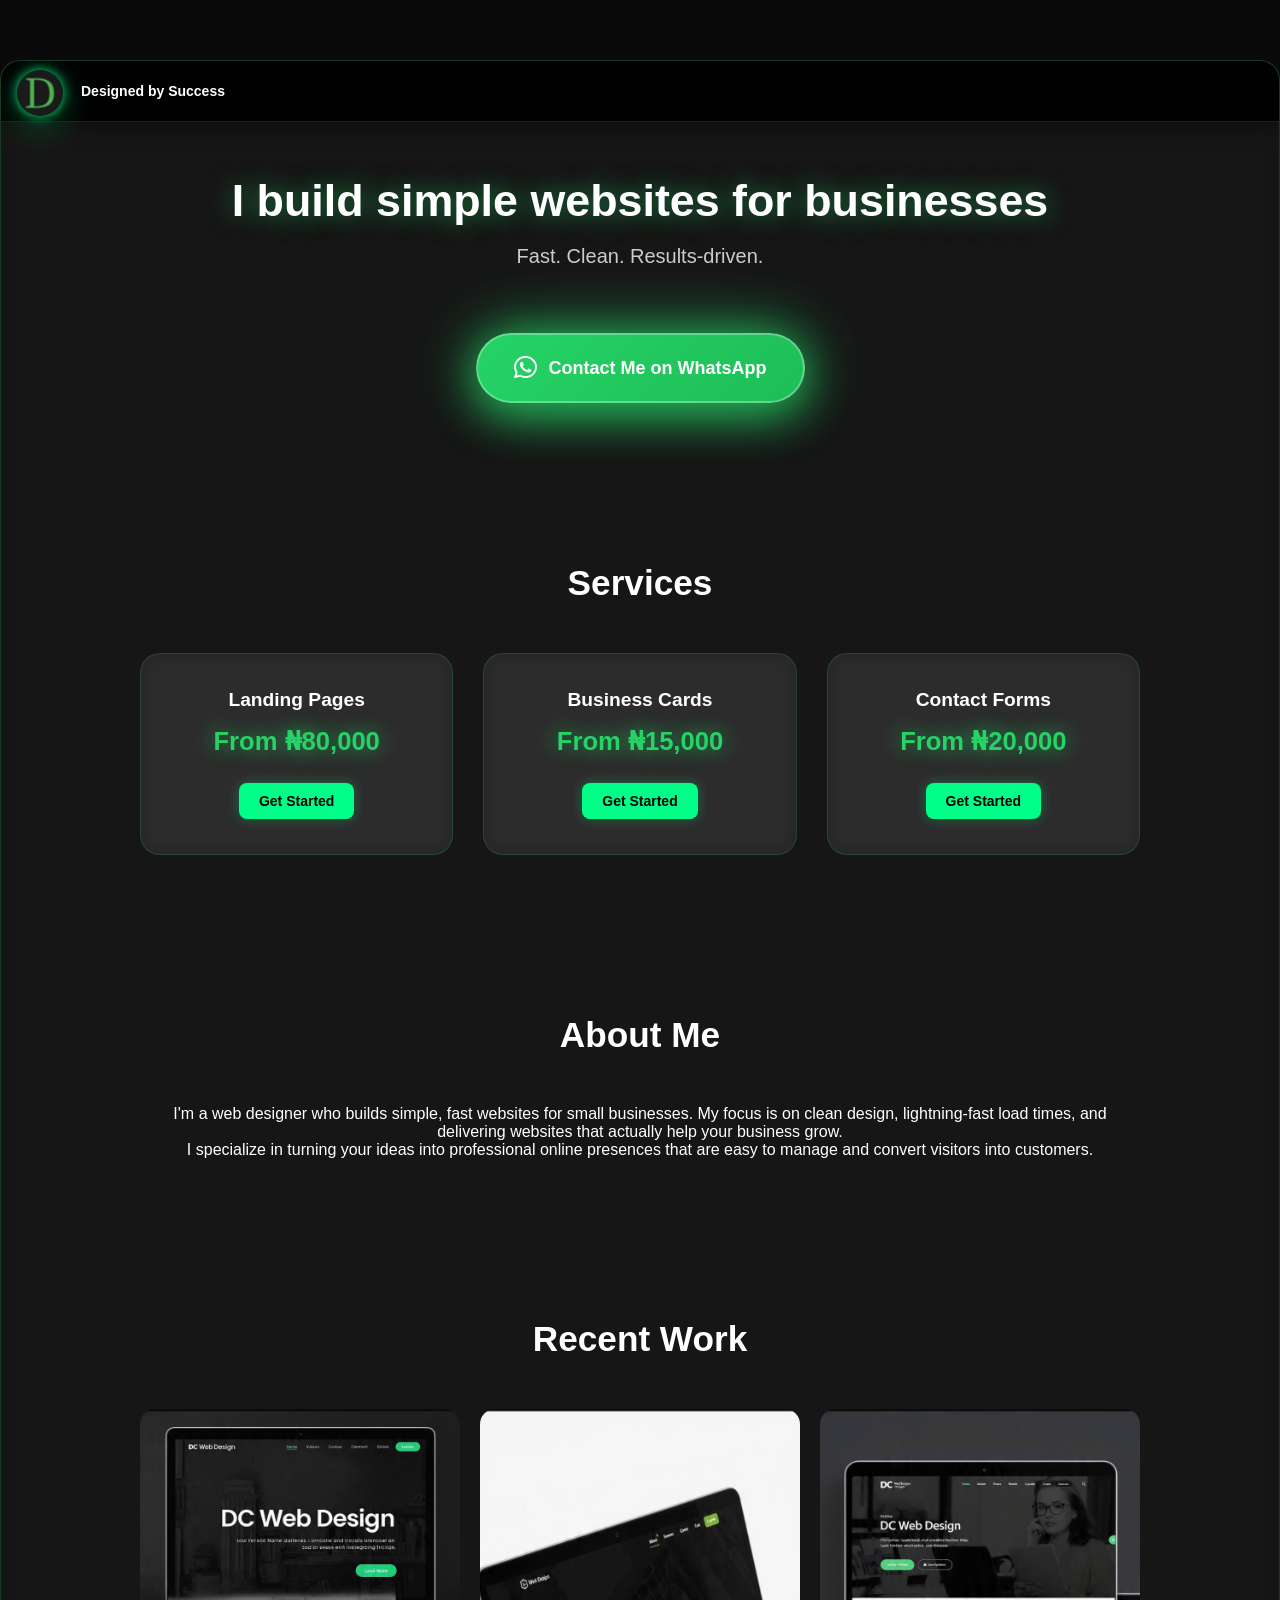
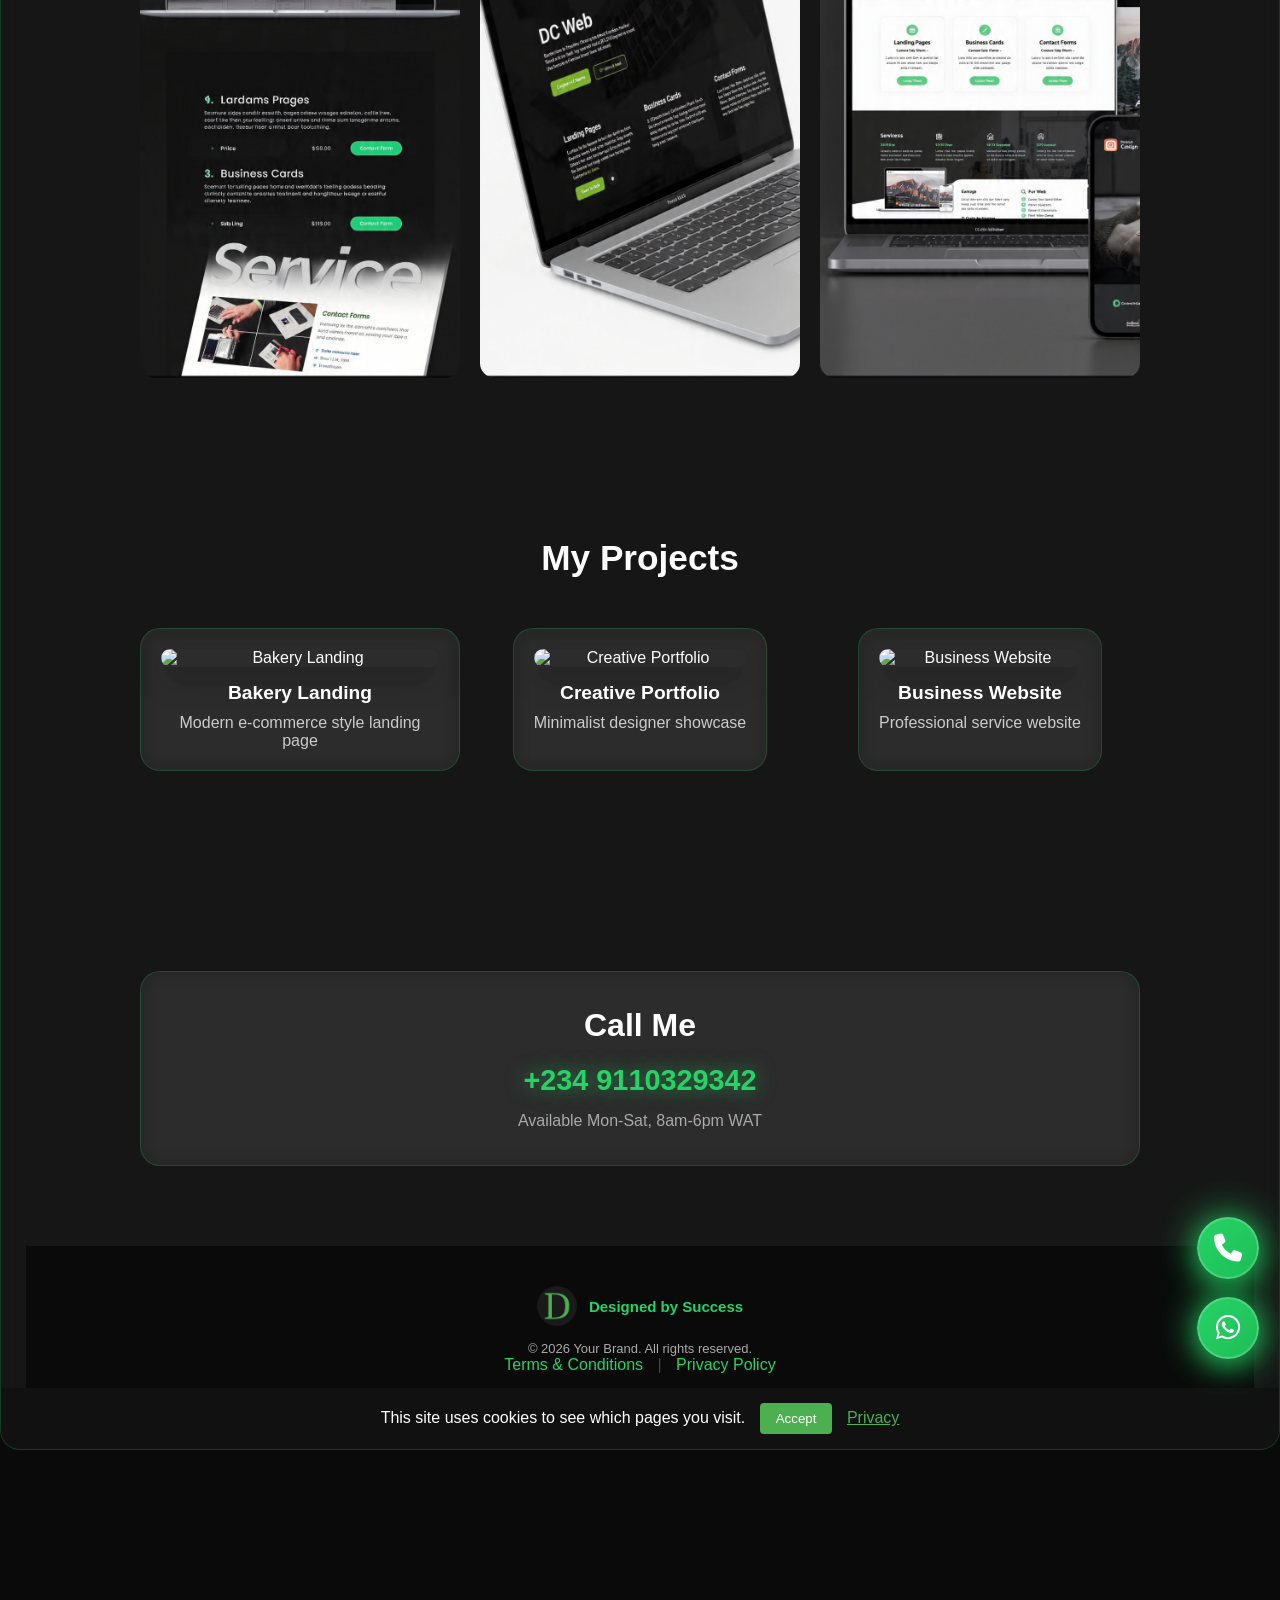
==== commit bbddb89a: "Add glass-card div for layout enhancement" ====
--- a/index.html
+++ b/index.html
@@ -3,13 +3,10 @@
 <head>
     <meta charset="UTF-8">
     <meta name="viewport" content="width=device-width, initial-scale=1.0">
-    <title>Designed by Success</title>
+    <title>Designed by Success | Fast Websites for Small Businesses in Lagos</title>
     <link rel="stylesheet" href="style.css?v=5">
+     <meta name="description" content="Web designer building simple, fast websites for small businesses. Clean design, lightning-fast load times. I turn your ideas into professional sites that convert visitors to customers."> 
     <link rel="stylesheet" href="https://cdnjs.cloudflare.com/ajax/libs/font-awesome/6.5.1/css/all.min.css">
-<head>
-  <meta charset="UTF-8">
-  <meta name="viewport" content="width=device-width, initial-scale=1.0">
-  <title>Designed by Success</title>
   
   <!-- WhatsApp + Facebook Preview - ADD THESE HERE -->
   <meta property="og:title" content="Designed by Success - Modern Websites for Lagos Businesses">
@@ -38,7 +35,7 @@
 <body>
     <!-- Animated Background -->
     <div class="background-mesh"></div>
-
+      <div class="glass-card">
     <!-- Hero -->
     <header class="hero">
         <nav class="nav">
@@ -191,5 +188,6 @@
   gtag('consent', 'update', {'ad_user_data': 'granted','ad_personalization': 'granted'});
 }
 </script>
+</div> <!-- closes glass-card -->
 </body>
 </html>
--- a/style.css
+++ b/style.css
@@ -836,3 +836,96 @@
     max-width: 100%;     /* Full width on phone */
   }
 }
+/* ==============================
+   Policy Pages Styling - T&C + Privacy
+   ============================== */
+.policy-page {
+  background: #0a0a0a;
+  color: #f5f5f5;
+  font-family: 'Segoe UI', Arial, sans-serif;
+  line-height: 1.7;
+  margin: 0;
+  padding: 0;
+  min-height: 100vh;
+}
+
+.policy-container {
+  max-width: 800px;
+  margin: 60px auto;
+  padding: 40px 30px;
+  background: #111;
+  border-radius: 12px;
+  border: 1px solid #222;
+  box-shadow: 0 4px 20px rgba(0,0,0,0.3);
+}
+
+.policy-container h1 {
+  font-size: 2.2rem;
+  margin-bottom: 10px;
+  color: #4CAF50;
+  font-weight: 700;
+}
+
+.policy-container h3 {
+  margin-top: 30px;
+  color: #4CAF50;
+  font-size: 1.3rem;
+  font-weight: 600;
+}
+
+.policy-container p {
+  margin-bottom: 15px;
+  color: #ccc;
+  font-size: 1rem;
+}
+
+.policy-container ul, .policy-container ol {
+  margin-bottom: 15px;
+  padding-left: 20px;
+  color: #ccc;
+}
+
+.policy-container li {
+  margin-bottom: 8px;
+}
+
+.last-updated {
+  font-size: 0.9rem;
+  color: #888;
+  margin-bottom: 25px;
+  font-style: italic;
+}
+
+.back-btn {
+  display: inline-block;
+  margin-top: 30px;
+  padding: 12px 24px;
+  background: #4CAF50;
+  color: #fff;
+  text-decoration: none;
+  border-radius: 8px;
+  font-weight: bold;
+  transition: all 0.3s ease;
+  border: none;
+  cursor: pointer;
+}
+
+.back-btn:hover {
+  background: #45a049;
+  transform: translateY(-2px);
+  box-shadow: 0 4px 12px rgba(76, 175, 80, 0.3);
+}
+
+/* Mobile responsive */
+@media (max-width: 768px) {
+  .policy-container {
+    margin: 20px;
+    padding: 25px 20px;
+  }
+  .policy-container h1 {
+    font-size: 1.8rem;
+  }
+  .policy-container h3 {
+    font-size: 1.2rem;
+  }
+}
--- a/style.css
+++ b/style.css
@@ -836,3 +836,96 @@
     max-width: 100%;     /* Full width on phone */
   }
 }
+/* ==============================
+   Policy Pages Styling - T&C + Privacy
+   ============================== */
+.policy-page {
+  background: #0a0a0a;
+  color: #f5f5f5;
+  font-family: 'Segoe UI', Arial, sans-serif;
+  line-height: 1.7;
+  margin: 0;
+  padding: 0;
+  min-height: 100vh;
+}
+
+.policy-container {
+  max-width: 800px;
+  margin: 60px auto;
+  padding: 40px 30px;
+  background: #111;
+  border-radius: 12px;
+  border: 1px solid #222;
+  box-shadow: 0 4px 20px rgba(0,0,0,0.3);
+}
+
+.policy-container h1 {
+  font-size: 2.2rem;
+  margin-bottom: 10px;
+  color: #4CAF50;
+  font-weight: 700;
+}
+
+.policy-container h3 {
+  margin-top: 30px;
+  color: #4CAF50;
+  font-size: 1.3rem;
+  font-weight: 600;
+}
+
+.policy-container p {
+  margin-bottom: 15px;
+  color: #ccc;
+  font-size: 1rem;
+}
+
+.policy-container ul, .policy-container ol {
+  margin-bottom: 15px;
+  padding-left: 20px;
+  color: #ccc;
+}
+
+.policy-container li {
+  margin-bottom: 8px;
+}
+
+.last-updated {
+  font-size: 0.9rem;
+  color: #888;
+  margin-bottom: 25px;
+  font-style: italic;
+}
+
+.back-btn {
+  display: inline-block;
+  margin-top: 30px;
+  padding: 12px 24px;
+  background: #4CAF50;
+  color: #fff;
+  text-decoration: none;
+  border-radius: 8px;
+  font-weight: bold;
+  transition: all 0.3s ease;
+  border: none;
+  cursor: pointer;
+}
+
+.back-btn:hover {
+  background: #45a049;
+  transform: translateY(-2px);
+  box-shadow: 0 4px 12px rgba(76, 175, 80, 0.3);
+}
+
+/* Mobile responsive */
+@media (max-width: 768px) {
+  .policy-container {
+    margin: 20px;
+    padding: 25px 20px;
+  }
+  .policy-container h1 {
+    font-size: 1.8rem;
+  }
+  .policy-container h3 {
+    font-size: 1.2rem;
+  }
+}
